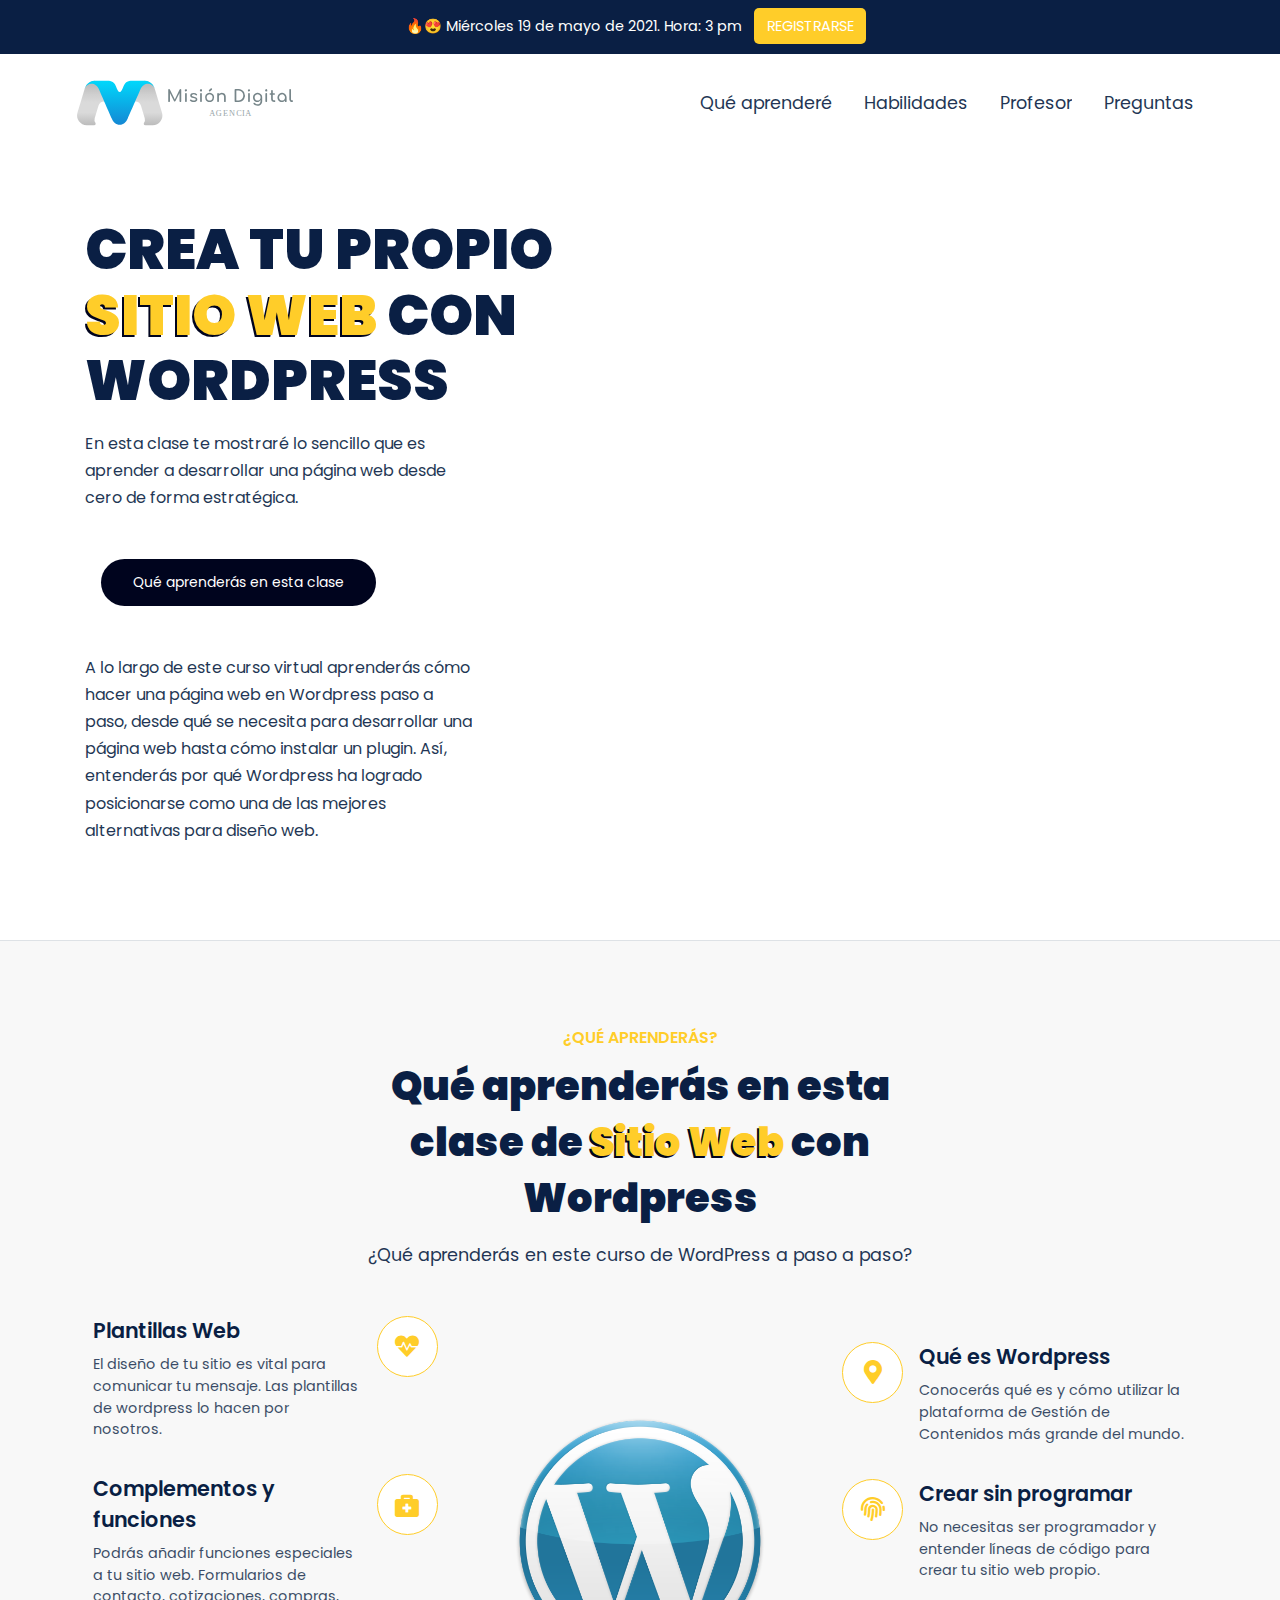
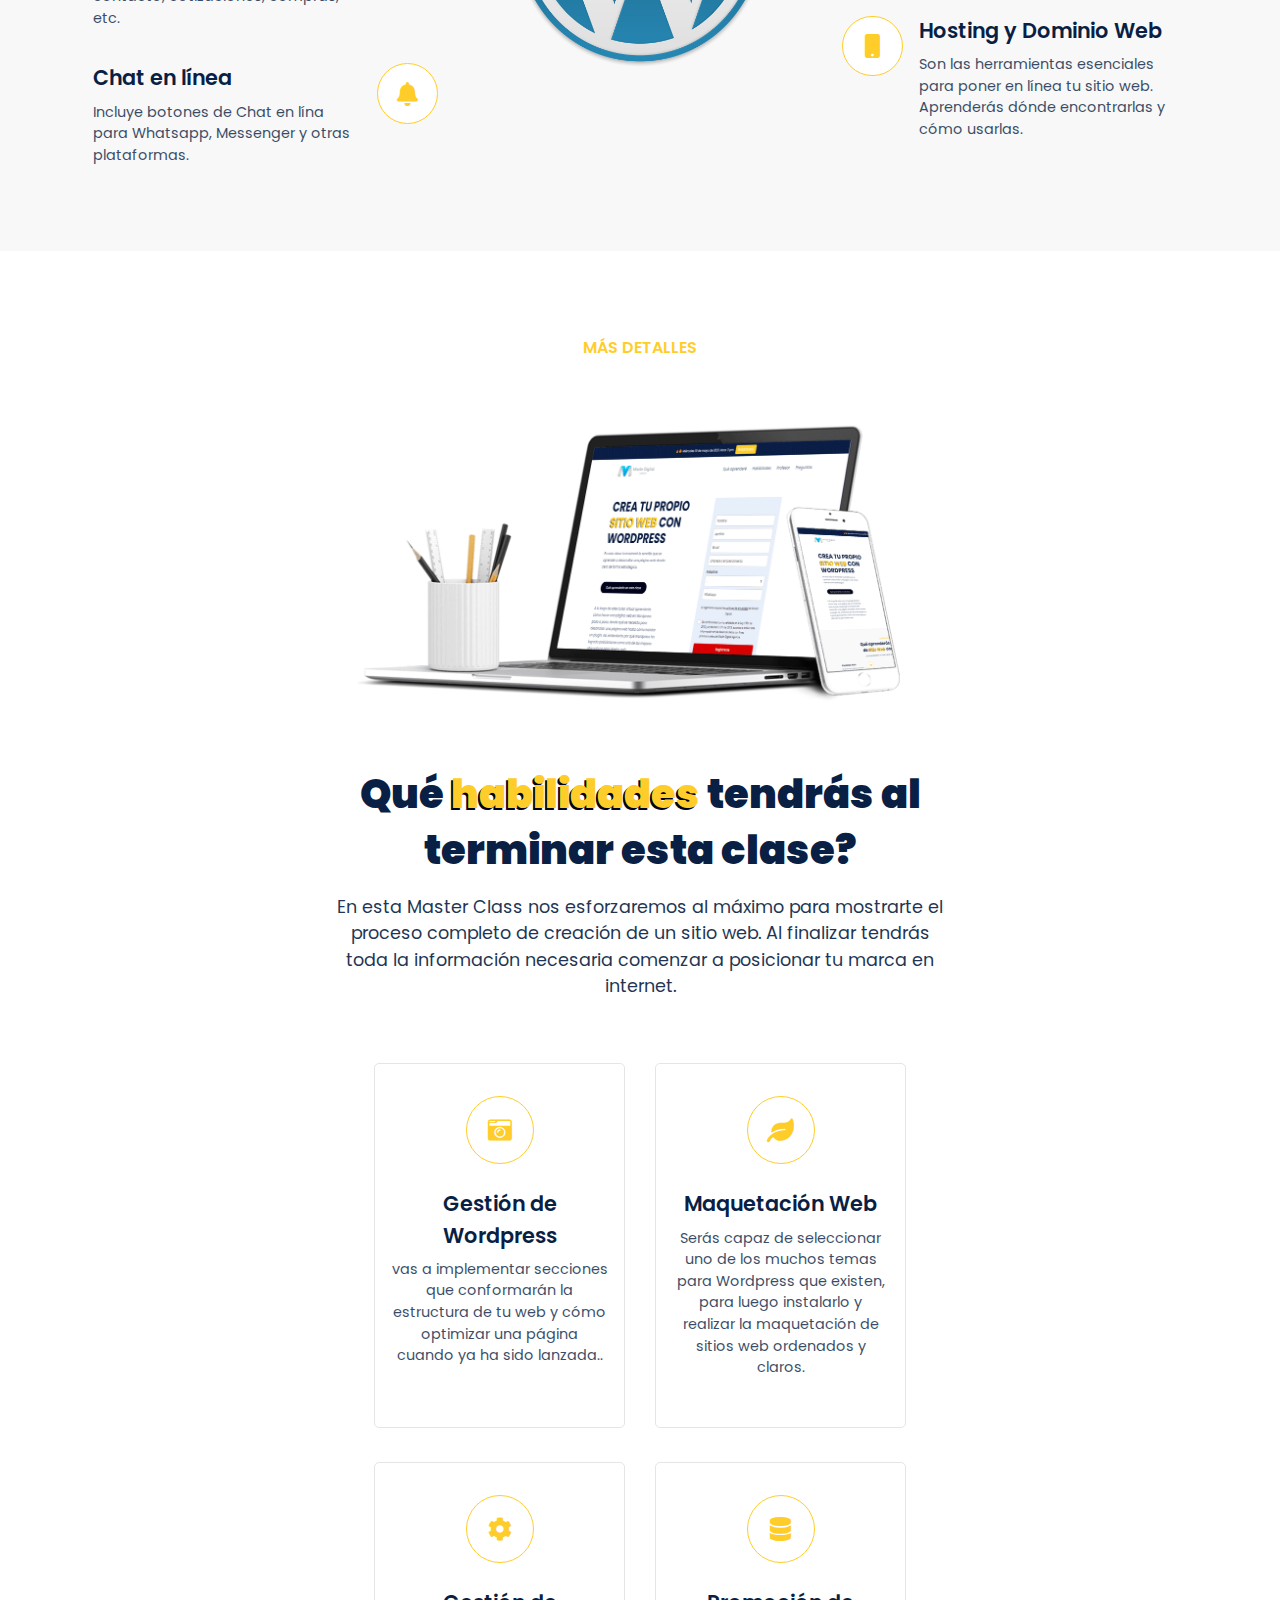
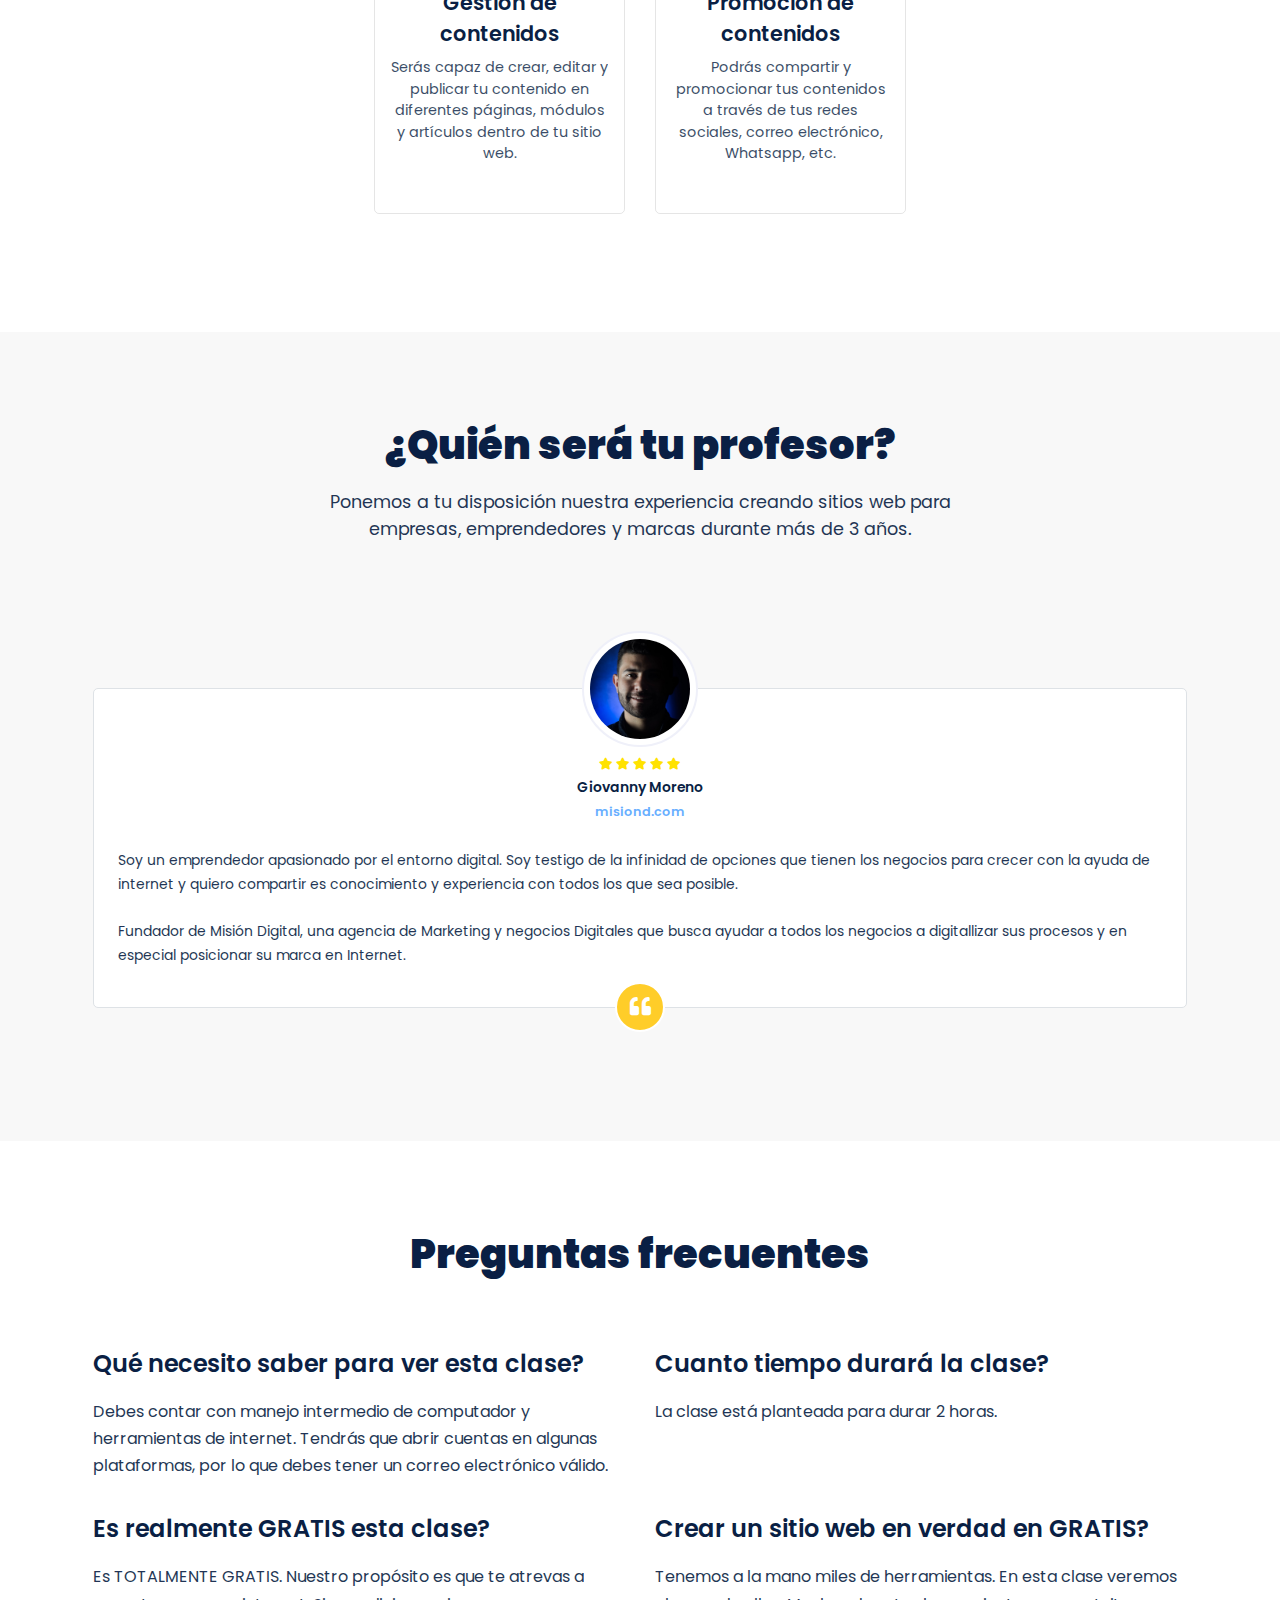
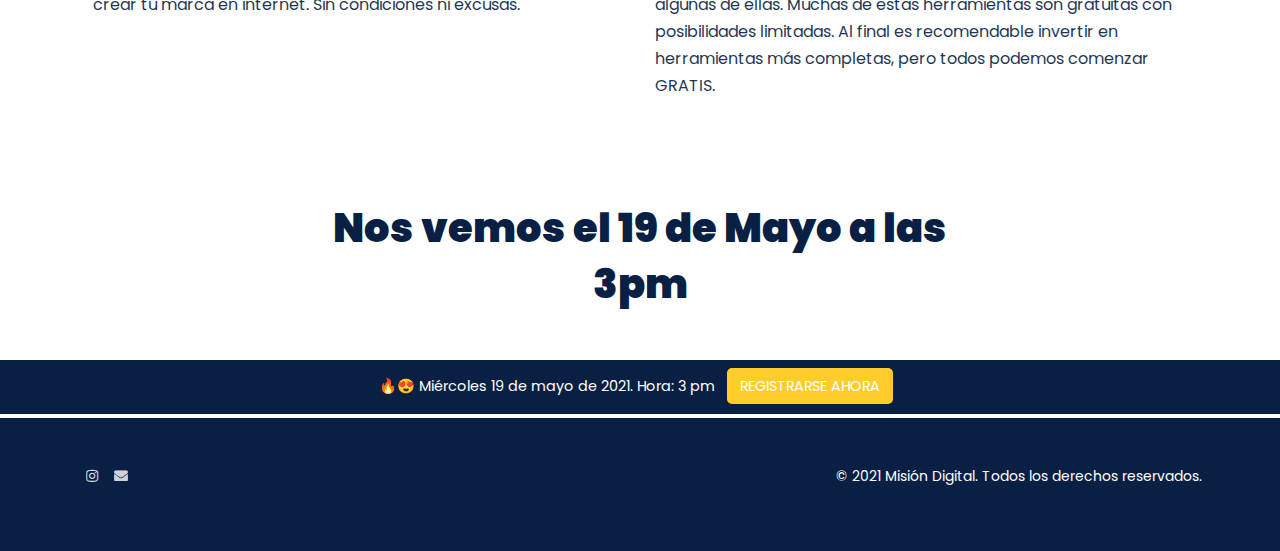
==== index.html @ 6fff0ace "Update index.html" ====
<!doctype html>
<html lang="en">

<head>
  <!-- Required meta tags -->
  <meta charset="utf-8">
  <meta name="viewport" content="width=device-width, initial-scale=1, shrink-to-fit=no">
  <meta http-equiv="X-UA-Compatible" content="IE=edge">  
    <title>Master Class Creación de sitio web con Wordpress</title>
    <meta name="description" content="Clase gratis para crear un sitio web profesional con wordpress. El sistema de gestión de contenidos más grande del mundo.">
    <meta name="keywords" content="sitio web, wordpress, gratis, marketing digital, microempresa, crear empresa, personal training, apoyo empresarial, registro, comercio en línea, redes sociales, instagram, facebook, youtube, tik tok, taller de marketing digital, taller gratis">
    <meta name="author" content="Misión Digital Agencia de Marketing y Negocios Digitales - Giovanny Moreno" />
    <meta name="dcterms.rightsHolder" content="Giovanny Moreno Marketing Digital" />
    <meta property="og:title" content="Master Class Sitio Web con Wordpress" />
    <meta property="og:type" content="website" />
    <meta property="og:url" content="" />
    <meta property="og:image" content="https://github.com/Gio-Moreno/masterclass-sitio-web/blob/main/assets/imgs/laptop.png?raw=true" />
    
    <link rel="icon" href="./assets/imgs/laptop.png" type="image/png" />

  <link rel="stylesheet" href="https://cdnjs.cloudflare.com/ajax/libs/animate.css/3.7.2/animate.min.css">
  <!-- font awesome 5 free -->
  <link rel="stylesheet" href="https://cdnjs.cloudflare.com/ajax/libs/font-awesome/5.13.0/css/all.min.css">
  <!-- Bootstrap CSS -->
  <link rel="stylesheet" href="https://stackpath.bootstrapcdn.com/bootstrap/4.4.1/css/bootstrap.min.css">

  <!-- Poppins font from Google -->
  <link href="https://fonts.googleapis.com/css2?family=Poppins:wght@300;400;600;700&display=swap" rel="stylesheet">

  <link rel="stylesheet" href="assets/app.css">

    
    
    <!-- MailerLite Universal -->
    <script>
        (function(m, a, i, l, e, r) {
            m['MailerLiteObject'] = e;

            function f() {
                var c = {
                    a: arguments,
                    q: []
                };
                var r = this.push(c);
                return "number" != typeof r ? r : f.bind(c.q);
            }
            f.q = f.q || [];
            m[e] = m[e] || f.bind(f.q);
            m[e].q = m[e].q || f.q;
            r = a.createElement(i);
            var _ = a.getElementsByTagName(i)[0];
            r.async = 1;
            r.src = l + '?v' + (~~(new Date().getTime() / 1000000));
            _.parentNode.insertBefore(r, _);
        })(window, document, 'script', 'https://static.mailerlite.com/js/universal.js', 'ml');

        var ml_account = ml('accounts', '2270023', 'n9p2z0h9s6', 'load');
    </script>
    <!-- End MailerLite Universal -->

</head>

<body>

    <!--Offer Alert ================================ -->
     <div class="offer-alert">
       <div class="offer-alert__container container">
         <span>🔥😍 Miércoles 19 de mayo de 2021. Hora: 3 pm</span> <a href="#mailer-form" class="offer-alert__btn animated">REGISTRARSE</a>
       </div>
     </div>
    
  <!--Hero ====================================== -->
  <header class="hero container-fluid border-bottom">
    <nav class="hero-nav container px-4 px-lg-0 mx-auto">
      <ul class="nav w-100 list-unstyled align-items-center p-0">
        <li class="hero-nav__item">
          <img class="hero-nav__logo" src="assets/imgs/logo-misiond.svg">
        </li>
        <li id="hero-menu" class="flex-grow-1 hero__nav-list hero__nav-list--mobile-menu ft-menu">
          <ul class="hero__menu-content nav flex-column flex-lg-row ft-menu__slider animated list-unstyled p-2 p-lg-0">
            <li class="flex-grow-1">
              <ul class="nav nav--lg-side list-unstyled align-items-center p-0">
                
                <li class="hero-nav__item">
                  <a href="#faq" class="hero-nav__link">Preguntas</a>
                </li>
                
                <li class="hero-nav__item">
                  <a href="#testimonials" class="hero-nav__link">Profesor</a>
                </li>
                <li class="hero-nav__item">
                  <a href="#features" class="hero-nav__link">Habilidades</a>
                </li>
                <li class="hero-nav__item">
                  <a href="#product" class="hero-nav__link">Qué aprenderé</a>
                </li>
              </ul>
            </li>
          </ul>
          <button onclick="document.querySelector('#hero-menu').classList.toggle('ft-menu--js-show')"
            class="ft-menu__close-btn animated">
            <svg class="bi bi-x" width="1em" height="1em" viewBox="0 0 16 16" fill="currentColor"
              xmlns="http://www.w3.org/2000/svg">
              <path fill-rule="evenodd" d="M11.854 4.146a.5.5 0 010 .708l-7 7a.5.5 0 01-.708-.708l7-7a.5.5 0 01.708 0z"
                clip-rule="evenodd" />
              <path fill-rule="evenodd" d="M4.146 4.146a.5.5 0 000 .708l7 7a.5.5 0 00.708-.708l-7-7a.5.5 0 00-.708 0z"
                clip-rule="evenodd" />
            </svg>
          </button>
        </li>
        <li class="d-lg-none flex-grow-1 d-flex flex-row-reverse hero-nav__item">
          <button onclick="document.querySelector('#hero-menu').classList.toggle('ft-menu--js-show')"
            class="text-center px-2">
            <i class="fas fa-bars"></i>
          </button>
        </li>
      </ul>
    </nav>
    <div class="hero__content container mx-auto">
      <div class="row px-0 mx-0 align-items-center">
        <div class="col-lg-6 px-0">
          <h1 class="hero__title mb-3">
            CREA TU PROPIO <span class="highlight">SITIO WEB</span> CON WORDPRESS
          </h1>
          <p class="hero__paragraph mb-5">
            En esta clase te mostraré lo sencillo que es aprender a desarrollar una página web desde cero de forma estratégica. 
          </p>
          <div class="hero__btns-container">          
            
              <a class="hero__btn btn btn-secondary animated mx-lg-3" href="#product">
                Qué aprenderás en esta clase
              </a>
            
          </div>
          <p class="hero__paragraph mt-5">
            A lo largo de este curso virtual aprenderás cómo hacer una página web en Wordpress paso a paso, desde qué se necesita para desarrollar una página web hasta cómo instalar un plugin. Así, entenderás por qué Wordpress ha logrado posicionarse como una de las mejores alternativas para diseño web.
          </p>
        </div>
        <div  class="col-lg-5 mt-5 mt-lg-0 mx-0">
          <div id="mailer-form" class="hero__img-container hero__img w-100">
            <div class="ml-form-embed "
              data-account="2270023:n9p2z0h9s6"
              data-form="3062510:d7i1p6">
            </div>            
        </div>
      </div>
    </div>
  </header>

  <!-- ===================================== -->

  <div id="product" class="block-5 space-between-blocks">
    <div class="container">
      <!-- HEADER -->
      <div class="col-lg-8 col-xl-7 mx-auto text-center mb-5">
        <p class="block__pre-title mb-2">¿QUÉ APRENDERÁS?</p>
        <h1 class="block__title mb-3">Qué aprenderás en esta clase de <span class="highlight">Sitio Web</span> con Wordpress</h1>
        <p class="block__paragraph mb-0">
          ¿Qué aprenderás en este curso de WordPress a paso a paso?
        </p>
      </div>
      <div class="row align-items-center flex-column-reverse flex-lg-row px-2">
        <!-- LEFT CONTENT -->
        <div class="col-lg-4">
          <div class="card-2 d-flex flex-row flex-lg-row-reverse">
            <div>
              <span class="card-2__symbol mx-auto">
                <i class="fas fa-heartbeat"></i>
              </span>
            </div>
            <div class="px-2"></div>
            <div>
              <h3 class="card-2__title mb-2">Plantillas Web</h3>
              <p class="card-2__paragraph">
                El diseño de tu sitio es vital para comunicar tu mensaje.
                Las plantillas de wordpress lo hacen por nosotros.
              </p>
            </div>
          </div>
          <div class="card-2 d-flex flex-row flex-lg-row-reverse">
            <div>
              <span class="card-2__symbol mx-auto">
                <i class="fas fa-briefcase-medical"></i>
              </span>
            </div>
            <div class="px-2"></div>
            <div>
              <h3 class="card-2__title mb-2">Complementos y funciones</h3>
              <p class="card-2__paragraph">
                Podrás añadir funciones especiales a tu sitio web. 
                Formularios de contacto, cotizaciones, compras, etc.
              </p>
            </div>
          </div>
          <div class="card-2 d-flex flex-row flex-lg-row-reverse">
            <div>
              <span class="card-2__symbol mx-auto">
                <i class="fas fa-bell"></i>
              </span>
            </div>
            <div class="px-2"></div>
            <div>
              <h3 class="card-2__title mb-2">Chat en línea</h3>
              <p class="card-2__paragraph">
                Incluye botones de Chat en lína para Whatsapp, Messenger y
                otras plataformas.
              </p>
            </div>
          </div>

          
        </div>
        <!-- IMAGE -->
        <div class="col-lg-4 my-5 text-center">
          <img src="assets/imgs/wordpress.png" class="w-75">
        </div>
        <!-- RIGHT CONTENT -->
        <div class="col-lg-4">
          <div class="card-2 d-flex">
            <div>
              <span class="card-2__symbol mx-auto">
                <i class="fas fa-map-marker-alt"></i>
              </span>
            </div>
            <div class="px-2"></div>
            <div>
              <h3 class="card-2__title mb-2">Qué es Wordpress</h3>
              <p class="card-2__paragraph">
                Conocerás qué es y cómo utilizar la plataforma de Gestión
                de Contenidos más grande del mundo. 
              </p>
            </div>
          </div>
          <div class="card-2 d-flex">
            <div>
              <span class="card-2__symbol mx-auto">
                <i class="fas fa-fingerprint"></i>
              </span>
            </div>
            <div class="px-2"></div>
            <div>
              <h3 class="card-2__title mb-2">Crear sin programar</h3>
              <p class="card-2__paragraph">
                No necesitas ser programador y entender líneas de código
                para crear tu sitio web propio.
              </p>
            </div>
          </div>
          <div class="card-2 d-flex">
            <div>
              <span class="card-2__symbol mx-auto">
                <i class="fas fa-mobile"></i>
              </span>
            </div>
            <div class="px-2"></div>
            <div>
              <h3 class="card-2__title mb-2">Hosting y Dominio Web</h3>
              <p class="card-2__paragraph">
                Son las herramientas esenciales para poner en línea tu sitio web.
                Aprenderás dónde encontrarlas y cómo usarlas.
              </p>
            </div>
          </div>
        </div>
      </div>
    </div>
  </div>

  <!-- ===================================== -->

  <div id="features" class="block-11 space-between-blocks">
    <div class="container">

      <!-- IMAGE -->
      
      <!-- HEADER -->
      <div class="block__header col-lg-8 col-xl-7 mx-auto text-center">
        <p class="block__pre-title mb-2">MÁS DETALLES</p>
        <div class="col-lg-12 my-5 text-center">
          <img src="assets/imgs/laptop.png" class="w-100">
        </div>
        
        <h1 class="block__title mb-3">Qué <span class="highlight">habilidades</span> tendrás al terminar esta clase?</h1>
        <p class="block__paragraph mb-0">
          En esta Master Class nos esforzaremos al máximo para mostrarte el proceso completo de creación de un sitio web.
          Al finalizar tendrás toda la información necesaria comenzar a posicionar tu marca en internet.
        </p>
      </div>
      <div class="row align-items-center justify-content-center flex-column-reverse flex-lg-row px-2">
        
        <div class="col-lg-8 col-xl-6">
          <div class="row">
            <div class="col-md-6 mb-2-1rem">
              <div class="card-1 card-1--selected text-center">
                <span class="card-1__symbol mx-auto mb-4">
                  <i class="fas fa-camera-retro"></i>
                </span>
                <h3 class="card-1__title mb-2">Gestión de Wordpress</h3>
                <p class="card-1__paragraph">
                  vas a implementar secciones que conformarán la
                  estructura de tu web y cómo optimizar una
                  página cuando ya ha sido lanzada..
                </p>
              </div>
            </div>
            <div class="col-md-6 mb-2-1rem">
              <div class="card-1 text-center">
                <span class="card-1__symbol mx-auto mb-4">
                  <i class="fas fa-leaf"></i>
                </span>
                <h3 class="card-1__title mb-2">Maquetación Web</h3>
                <p class="card-1__paragraph">
                  Serás capaz de seleccionar uno de los muchos
                  temas para Wordpress que existen, para luego
                  instalarlo y realizar la maquetación de
                  sitios web ordenados y claros.
                </p>
              </div>
            </div>
            <div class="col-md-6 mb-2-1rem">
              <div class="card-1 text-center">
                <span class="card-1__symbol mx-auto mb-4">
                  <i class="fas fa-cog"></i>
                </span>
                <h3 class="card-1__title mb-2">Gestión de contenidos</h3>
                <p class="card-1__paragraph">
                  Serás capaz de crear, editar y publicar tu contenido
                  en diferentes páginas, módulos y artículos dentro
                  de tu sitio web.
                </p>
              </div>
            </div>
            <div class="col-md-6 mb-2-1rem">
              <div class="card-1 text-center">
                <span class="card-1__symbol mx-auto mb-4">
                  <i class="fas fa-database"></i>
                </span>
                <h3 class="card-1__title mb-2">Promoción de contenidos</h3>
                <p class="card-1__paragraph">
                  Podrás compartir y promocionar tus
                  contenidos a través de tus redes sociales,
                  correo electrónico, Whatsapp, etc.
                </p>
              </div>
            </div>
          </div>
        </div>
      </div>
    </div>
  </div>

  <!-- ======================================== -->

  <div id="testimonials" class="block-20 space-between-blocks">
    <div class="container">
      <div class="block__header col-lg-8 col-xl-7 mx-auto text-center px-0">
        <h1 class="block__title mb-3">¿Quién será tu profesor?</h1>
        <p class="block__paragraph">
          Ponemos a tu disposición nuestra experiencia creando sitios web para empresas, emprendedores y marcas
          durante más de 3 años.
        </p>
      </div>
      <div class="row px-2 pt-4">
        <div class="col-lg-12">
          <div class="testimonial-card-1 mb-5">
            <p class="testimonial-card-1__paragraph mb-3">
              Soy un emprendedor apasionado por el entorno digital. Soy testigo de la infinidad de opciones que tienen
              los negocios para crecer con la ayuda de internet y quiero compartir es conocimiento y experiencia con todos los que sea posible.<br><br>

              Fundador de Misión Digital, una agencia de Marketing y negocios Digitales que busca ayudar a todos los negocios a
              digitallizar sus procesos y en especial posicionar su marca en Internet.
            </p>
            <div class="block-20__person">
              <div class="mb-2">
                <img class="block-20__person-avatar" src="assets/imgs/fgiovannymoreno.jpg">
              </div>
              <div class="flex-grow-1 d-flex flex-column">
                <span class="block-20__person-rating">
                  <i class="fas fa-star"></i>
                  <i class="fas fa-star"></i>
                  <i class="fas fa-star"></i>
                  <i class="fas fa-star"></i>
                  <i class="fas fa-star"></i>
                </span>
                <span class="block-20__person-name my-1">Giovanny Moreno</span>
                <span class="block-20__person-info"><a href="https://misiond.com">misiond.com</a></span>
              </div>
            </div>
            <span class="testimonial-card-1__quote-symbol">
              <i class="fas fa-quote-left"></i>
            </span>
          </div>
        </div>
        
      </div>
    </div>
  </div>

 

  <!-- =================================== -->

  <div id="faq" class="block-39 space-between-blocks">
    <div class="container">
      <!-- HEADER -->
      <div class="col-lg-8 col-xl-7 mx-auto text-center mb-5">
        <h1 class="block__title">Preguntas frecuentes</h1>
      </div>
      <div class="row px-2">
        <div class="col-lg-6">
          <div class="content-block">
            <h4 class="content-block__title">
              Qué necesito saber para ver esta clase?
            </h4>
            <p class="content-block__paragraph">
              Debes contar con manejo intermedio de computador y herramientas de internet.
              Tendrás que abrir cuentas en algunas plataformas, por lo que debes tener un
              correo electrónico válido.
            </p>
          </div>
        </div>
        <div class="col-lg-6">
          <div class="content-block">
            <h4 class="content-block__title">
              Cuanto tiempo durará la clase?
            </h4>
            <p class="content-block__paragraph">
              La clase está planteada para durar 2 horas.
            </p>
          </div>
        </div>
        <div class="col-lg-6">
          <div class="content-block">
            <h4 class="content-block__title">
              Es realmente GRATIS esta clase?
            </h4>
            <p class="content-block__paragraph">
              Es TOTALMENTE GRATIS. Nuestro propósito es que te atrevas a crear tu marca en internet.
              Sin condiciones ni excusas.
            </p>
          </div>
        </div>
        <div class="col-lg-6">
          <div class="content-block">
            <h4 class="content-block__title">
              Crear un sitio web en verdad en GRATIS?
            </h4>
            <p class="content-block__paragraph">
              Tenemos a la mano miles de herramientas. En esta clase veremos algunas de ellas. Muchas
              de estas herramientas son gratuitas con posibilidades limitadas. Al final es recomendable invertir
              en herramientas más completas, pero todos podemos comenzar GRATIS.
            
            </p>
          </div>
        </div>
      </div>
    </div>
  </div>

    <!-- =================================== -->

    <div class="block-32 ">
      <div class="container">
        <!-- HEADER -->
        <div class="col-lg-8 col-xl-7 mx-auto text-center mb-5">
          <h1 class="block__title mb-3">Nos vemos el 19 de Mayo a las 3pm</h1>        
      </div>
    </div>

  <!-- =================================== -->

  <div id="contact-us" class=" mb-1">
    <div class="offer-alert2">
      <div class="offer-alert__container container">
        <span style="color: #ffffff;">🔥😍 Miércoles 19 de mayo de 2021. Hora: 3 pm</span> <a class="offer-alert__btn" href="javascript:;" onclick="ml_account('webforms', '3062510', 'd7i1p6', 'show')">
          REGISTRARSE AHORA
        </a>
      </div>
    </div>
  </div>



  <!-- =================================== -->

  <div class="block-44 py-5">
    
    
    <div class="container">
      <div class="row flex-column flex-md-row px-2 justify-content-center">
        <div class="flex-grow-1">
          <ul class="block-44__extra-links d-flex list-unstyled p-0">
            
            <li class="mx-2">
              <a href="https://www.instagram.com/fgiomoreno/" target="_blank" class="block-44__link m-0">
                <i class="fab fa-instagram"></i>
              </a>
            </li>
            <li class="mx-2">
              <a href="https://www.facebook.com/agenciamisiondigital" target="_blank" class="block-44__link m-0">
                <i class="fas fa-envelope"></i>
              </a>
            </li>
          </ul>
        </div>
        <p class="block-41__copyrights">&copy; 2021 Misión Digital. Todos los derechos reservados.</p>
      </div>
    </div>
  </div>

  <!-- =================================== -->

  <script src="assets/app.js"></script>

  <!-- jQuery first, then Popper.js, then Bootstrap JS -->
  <script src="https://code.jquery.com/jquery-3.4.1.slim.min.js"
    integrity="sha384-J6qa4849blE2+poT4WnyKhv5vZF5SrPo0iEjwBvKU7imGFAV0wwj1yYfoRSJoZ+n"
    crossorigin="anonymous"></script>
  <script src="https://cdn.jsdelivr.net/npm/popper.js@1.16.0/dist/umd/popper.min.js"
    integrity="sha384-Q6E9RHvbIyZFJoft+2mJbHaEWldlvI9IOYy5n3zV9zzTtmI3UksdQRVvoxMfooAo"
    crossorigin="anonymous"></script>
  <script src="https://stackpath.bootstrapcdn.com/bootstrap/4.4.1/js/bootstrap.min.js"
    integrity="sha384-wfSDF2E50Y2D1uUdj0O3uMBJnjuUD4Ih7YwaYd1iqfktj0Uod8GCExl3Og8ifwB6"
    crossorigin="anonymous"></script>
    <script src="//code.tidio.co/46aoebdii5nmxzwz2shruameupqepiqj.js" async></script>

</body>

</html>
---- assets/app.css ----
:root {
  --primary: #FFCD29;
  --secondary: #00041E;
  --primary-invert: #fff;
  --secondary-invert: #fff;

   /* DEFAULT COLOR OF ALERT TEXT */
   --alert-text-primary: #fff;
   
  /* DEFAULT COLOR OF TEXTS */
  --text-primary: #0a1f44;
  
  /* FOR BUTTONS & INPUTS */
  --elements-roundness: 10rem;

  --space-between-blocks: 5.3rem;
  /* for mobiles */
  --space-between-blocks-small-screens: 3rem;
}

body {
  font-family: 'Poppins', sans-serif;
  color: var(--alert-text-primary);
}

.space-between-blocks {
  padding-top: var(--space-between-blocks-small-screens);
  padding-bottom: var(--space-between-blocks-small-screens);
}

@media(min-width: 992px) {
  .space-between-blocks {
    padding-top: var(--space-between-blocks);
    padding-bottom: var(--space-between-blocks);
  }
}

/* ----------------- BUTTONS ------------------- */

button {
  color: inherit;
  padding: 0;
  background: none;
  border: none;
}

button:focus {
  outline: none;
  box-shadow: none;
}

.btn {
  font-size: .87rem;
  padding: .8rem 1.6rem;
  border-radius: var(--elements-roundness);
  transition: .2s all;
}

@media(min-width: 992px) {
  .btn {
    padding: .8rem 2rem;
  }
}

.btn,
.btn:hover,
.btn:focus {
  border: none;
  box-shadow: none;
  outline: none;
}

.btn:hover,
.btn:focus {
  transform: scale(1.05);
}

.btn-primary,
.btn-primary:hover,
.btn-primary:focus {
  background: var(--primary);
  color: var(--primary-invert);
}

.btn-secondary,
.btn-secondary:hover,
.btn-secondary:focus {
  background: var(--secondary);
  color: var(--secondary-invert);
  
}


.btn-sm {
  padding: .8rem;
}

/* ============================================== */

.offer-alert {
  position: fixed;
  top: 0;
  left: 0;
  right: 0;
  width: 100%;
  text-align: center;
  padding: 1rem 0;
  background-color: #0a1f44;
  font-size: .9rem;
  cursor: pointer;
  z-index: 1;
}

.offer-alert2 {

  top: 0;
  left: 0;
  right: 0;
  width: 100%;
  text-align: center;
  padding: 1rem 0;
  background-color: #0a1f44;
  font-size: .9rem;
  cursor: pointer;
  z-index: 1;
}

.offer-alert__container {
  display: flex;
  flex-direction: column;
  align-items: center;
  justify-content: center;
}

@media(min-width: 992px) {
  .offer-alert__container {
    display: block;
  }
}

.offer-alert__btn {
  color: var(--primary-invert);
  background-color: var(--primary);
  padding: .5rem .8rem;
  margin-top: .5rem;
  border-radius: 5px;
  transition: .2s all;
  
}

@media(min-width: 922px) {
  .offer-alert__btn {
    margin: 0 .5rem;
  }
}

.offer-alert__btn:hover,
.offer-alert__btn:focus {
  background-color: var(--primary);
  color: var(--primary-invert);
  text-decoration: none;
  transform: scale(1.1);
}

/* ============================================== */

.hero {
  --hero-nav-height: 100px;
  --block-background: white;
  --block-text-color: var(--text-primary);
  background: var(--block-background);
  color: var(--block-text-color);
  position: relative;
  display: flex;
  flex-direction: column;
  margin-top: 98px;
  
  
  
}

@media(min-width: 992px) {
  .hero {
    margin-top: 53px;
  }
}

.hero-nav {
  margin: 0 -1rem;
  width: 100%;
  height: var(--hero-nav-height);
  display: flex;
  align-items: center;
}

.hero-nav__item {
  text-align: center;
  font-size: 1.1rem;
}

@media(min-width: 992px) {
  .hero-nav__item {
    margin: 0 1rem;
  }
}

@media(min-width: 992px) {
  .nav--lg-side {
    flex-direction: row-reverse;
  }
}

.hero-nav__logo {
  height: 100px;
  margin-left: -30px;
}

.hero-nav__link {
  color: inherit;
  opacity: .9;
}

.hero-nav__link:hover,
.hero-nav__link:focus {
  color: var(--primary);
  text-decoration: none;
  opacity: 1;
}

.hero__row {
  height: 100%;
}

.hero_empty-column {
  height: 100%;
}

.hero__image-column {
  height: 100%;
  background-position: center;
  background-size: cover;
}

.hero__content {
  text-align: initial;
  padding-top: 2rem;
  padding-bottom: 3rem;
}

@media(min-width:992px) {
  .hero__content {
    padding-top: 4rem;
    padding-bottom: 5rem;
  }
}

.hero__title {
  font-size: 1.8rem;
  font-weight: 900;
}

.hero__paragraph {
  font-size: .9rem;
  font-weight: 400;
  line-height: 1.7;
  opacity: .9;
}

@media (min-width: 576px) {
  .hero__title {
    font-size: 2.5rem;
    line-height: 1.17;
  }
  
  .hero__paragraph {
    width: 80%;
  }
}

@media (min-width: 768px) {
  .hero__title {
    font-size: 3rem;
  }
}

@media(min-width: 992px) {
  .hero__title {
    width: 95%;
    font-size: 3rem;
    line-height: 1.17;
  }

  .hero__paragraph {
    font-size: 1rem;
    width: 70%;
  }
}

@media(min-width: 1200px) {
  .hero__title {
    font-size: 3.5rem;
    line-height: 1.17;
  }
}

.cta-p {
  text-align: center;
  font-size: .75rem;
  opacity: .9;
}

@media(min-width: 992px) {
  .cta-p {
    text-align: initial;
  }
}

.hero__btns-container {
  display: inline-flex;
  flex-direction: column;
  align-items: center;
  width: auto;
  margin: auto;
}

.hero__btn {
  display: inline-block;
  width: 100%;
}

@media(min-width: 992px) {
  .hero__btns-container {
    width: auto;
    flex-direction: row;
   
  }

  .hero__btn {
    width: auto;
  }
}

.highlight {
  color: var(--primary);
  text-shadow: -2PX 2PX 0 #00041E;}

/* ----------------------------- */

.ft-menu {
  position: fixed;
  left: 0;
  right: 0;
  top: 0;
  bottom: 0;
  z-index: 2000;
  -webkit-animation-name: fadeOut;
  animation-name: fadeOut;
  -webkit-animation-duration: .5s;
  animation-duration: .5s;
  -webkit-animation-fill-mode: both;
  animation-fill-mode: both;
}

@media (print),
(prefers-reduced-motion: reduce) {
  .ft-menu {
    -webkit-animation-duration: 1ms !important;
    animation-duration: 1ms !important;
    -webkit-transition-duration: 1ms !important;
    transition-duration: 1ms !important;
    -webkit-animation-iteration-count: 1 !important;
    animation-iteration-count: 1 !important;
  }
}

.ft-menu .hero-nav__item {
  width: 100%;
  margin-top: .75rem;
  margin-bottom: .75rem;
}

@media(min-width: 992px) {
  .ft-menu .hero-nav__item {
    width: auto;
    margin-top: 0;
    margin-bottom: 0;
  }
}

.ft-menu--js-show {
  -webkit-animation-name: fadeIn;
  animation-name: fadeIn;
  -webkit-animation-duration: .5s;
  animation-duration: .5s;
}

.ft-menu::before {
  content: '';
  display: block;
  position: absolute;
  left: 0;
  right: 0;
  bottom: 0;
  top: 0;
  background: var(--primary);
  opacity: .9;
  z-index: -1;
}

@media(min-width: 992px) {
  .ft-menu {
    -webkit-animation-name: none;
    animation-name: none;
    position: static;
    z-index: auto;
  }

  .ft-menu::before {
    content: none;
  }
}

.ft-menu__slider {
  width: 80%;
  height: 100%;
  background: var(--block-background);
  overflow: hidden;
  transform: translateX(-100%);
  transition: .5s transform;
}

@media(min-width: 992px) {
  .ft-menu__slider {
    width: auto;
    height: auto;
    background: none;
    transform: none;
    display: flex;
    align-items: center;
  }
}

.ft-menu--js-show .ft-menu__slider {
  transform: translateX(0%);
}

.ft-menu__close-btn {
  color: var(--primary-invert);
  position: absolute;
  right: 0;
  top: 0;
  font-size: 2rem;
  margin: 1rem;
  transform: translateX(100%);
  transition: .5s transform;
}

@media(min-width: 992px) {
  .ft-menu__close-btn {
    display: none;
  }
}

.ft-menu--js-show .ft-menu__close-btn {
  transform: translateX(0%);
}

.ft-menu__close-btn:hover,
.ft-menu__close-btn:focus {
  color: var(--primary-invert);
}

.pattern {
  position: absolute;
  height: 47%;
  width: 17%;
  opacity: .5;
}

.pattern--primary {
  color: var(--primary);
}

.pattern--left-bottom {
  bottom: 0;
  left: 0;
}

.pattern--right {
  top: 0;
  right: 0;
  bottom: 0;
  margin: auto;
}

/* ------------------------------- */

/* Fade in */

@-webkit-keyframes fadeIn {
  from {
    visibility: hidden;
    opacity: 0;
  }

  to {
    visibility: visible;
    opacity: 1;
  }
}

@keyframes fadeIn {
  from {
    visibility: hidden;
    opacity: 0;
  }

  to {
    visibility: visible;
    opacity: 1;
  }
}

/* Fade out */

@-webkit-keyframes fadeOut {
  from {
    visibility: visible;
    opacity: 1;
  }

  to {
    visibility: hidden;
    opacity: 0;
  }
}

@keyframes fadeOut {
  from {
    visibility: visible;
    opacity: 1;
  }

  to {
    visibility: hidden;
    opacity: 0;
  }
}

.hero__img-container {
  border-radius: .5rem;
  overflow: hidden;
  padding: 0 30px;
  
}

#mailer-form{
  transition: 0.2s all;
}

/* ===================================== */

.block-5 {
  --block-background: #f8f8f8;
  --block-text-color: var(--text-primary);
  background: var(--block-background);
  color: var(--block-text-color);
}

.block__header {
  margin-bottom: 4rem;
}

.block__pre-title {
  color: var(--primary);
  font-size: 1rem;
  font-weight: 600;
}

.block__title {
  font-size: 2rem;
  font-weight: 900;
  line-height: 1.4;
}

@media(min-width: 992px) {
  .block__title {
    font-size: 2.5rem;
  }
}

.block__paragraph {
  font-size: 1.1rem;
  line-height: 1.5;
  opacity: .9;
}

.card-2 {
  margin-bottom: 2.1rem;
}

.card-2:last-child {
  margin-bottom: 0;
}

.card-2__symbol {
  display: flex;
  align-items: center;
  justify-content: center;
  font-size: 1.5rem;
  height: 3.25rem;
  width: 3.25rem;
  border: 1px solid var(--primary);
  border-radius: var(--elements-roundness);
  background: white;
  color: var(--primary);
}

@media(min-width: 992px) {
  .card-2__symbol {
    height: 3.8rem;
    width: 3.8rem;
  }
}

.card-2__title {
  font-size: 1.3rem;
  font-weight: 600;
  line-height: 1.46;
}

.card-2__paragraph {
  font-size: .9rem;
  line-height: 1.5;
  opacity: .8;
  margin: 0;
}

/* ========================================================= */

.block-11 {
  --block-background: white;
  --block-text-color: var(--text-primary);
  background: var(--block-background);
  color: var(--block-text-color);
}

.block__header {
  margin-bottom: 4rem;
}

.block__pre-title {
  color: var(--primary);
  font-size: 1rem;
  font-weight: 600;
}

.block__title {
  font-size: 2rem;
  font-weight: 900;
  line-height: 1.4;
}

@media(min-width: 992px) {
  .block__title {
    font-size: 2.5rem;
  }
}

.block__paragraph {
  font-size: 1.1rem;
  line-height: 1.5;
  opacity: .9;
}

.card-1 {
  height: 100%;
  padding: 2rem 1rem;
  border-radius: 5px;
  border: 1px solid rgba(0,0,0,0.1);
  transition: .1s all;
}

.card-1:hover,
.card-1:focus {
  color: white;
  background: var(--primary);
  border-color: var(--primary);
}

.card-1__symbol {
  display: flex;
  align-items: center;
  justify-content: center;
  font-size: 1.5rem;
  height: 3.25rem;
  width: 3.25rem;
  border: 1px solid var(--primary);
  border-radius: var(--elements-roundness);
  background: white;
  color: var(--primary);
}

@media(min-width: 992px) {
  .card-1__symbol {
    height: 4.25rem;
    width: 4.25rem;
  }
}

.card-1__title {
  font-size: 1.3rem;
  font-weight: 600;
  line-height: 1.5;
}

.card-1__paragraph {
  font-size: .9rem;
  line-height: 1.5;
  opacity: .8;
}

/* UTILITIES */
.mb-2-1rem {
  margin-bottom: 2.1rem;
}

/* ======================================= */

.block-20 {
  --block-background: #f8f8f8;
  --block-text-color: var(--text-primary);
  background: var(--block-background);
  color: var(--block-text-color);
}

.block__header {
  margin-bottom: 4rem;
}

.block__pre-title {
  color: var(--primary);
  font-size: 1rem;
  font-weight: 600;
}

.block__title {
  font-size: 2rem;
  font-weight: 900;
  line-height: 1.4;
}

@media(min-width: 992px) {
  .block__title {
    font-size: 2.5rem;
  }
}

.block__paragraph {
  font-size: 1.1rem;
  line-height: 1.5;
  opacity: .9;
}

.testimonial-card-1 {
  padding: 1.5rem;
  padding-top: 10rem;
  margin-top: 58px;
  margin-bottom: 25px;
  background: white;
  border: 1px solid #dee2e6;
  border-radius: 5px;
  position: relative;
  z-index: 0;
  
}

.testimonial-card-1__paragraph {
  font-size: .87rem;
  opacity: .9;
  line-height: 1.7;
}

.testimonial-card-1__quote-symbol {
  display: flex;
  align-items: center;
  justify-content: center;
  width: 50px;
  height: 50px;
  background: var(--primary);
  color: var(--primary-invert);
  font-size: 1.3rem;
  border: 2px solid white;
  border-radius: 10rem;
  position: absolute;
  bottom: -25px;
  left: 0;
  right: 0;
  margin: auto;
}

.block-20__person {
  text-align: center;
  position: absolute;
  top: -58px;
  left: 0;
  right: 0;
  margin: auto;
}

.block-20__person-avatar {
  padding: 6px;
  width: 116px;
  height: 116px;
  background: white;
  border-radius: 10rem;
  border: solid 2px #eff0f9;
}

.block-20__person-rating {
  font-size: .75rem;
  color: #ffe200;
}

.block-20__person-name {
  font-size: .87rem;
  font-weight: 600;
}

.block-20__person-info {
  font-size: .8rem;
  font-weight: 600;
  opacity: .6;
}

/* ========================================= */

.block-17 {
  --block-background: white;
  --block-text-color: var(--text-primary);
  background: var(--block-background);
  color: var(--block-text-color);
  padding-top: 5.8rem;
  padding-bottom: 5.8rem;
}

.block-17__header {
  padding-bottom: 3.6rem;
}

.block__title {
  font-size: 2rem;
  font-weight: 900;
  line-height: 1.4;
}

@media(min-width: 992px) {
  .block__title {
    font-size: 2.5rem;
  }
}

.block__paragraph {
  font-size: 1.1rem;
  line-height: 1.5;
  opacity: .9;
}

@media(min-width: 768px) {
  .block-17__paragraph {
    width: 80%;
  }
}

@media(min-width: 992px) {
  .block-17__paragraph {
    width: 50%;
  }
}

.plan-switch {
  font-size: 1.2rem;
  margin-top: 3.6rem;
}

.plan-switch__type {
  font-size: .87rem;
  font-weight: 600;
  opacity: .9;
}

.plan-switch__type--selected {
  color: var(--primary);
  opacity: 1;
}

.testimonial-card-3 {
  background: var(--primary);
  color: var(--primary-invert);
  padding: 3.1rem 2.1rem;
  position: relative;
  z-index: 1;
}

.testimonial-card-3__paragraph {
  font-size: .87rem;
  opacity: .9;
  line-height: 1.7;
}

.testimonial-card-3__quote-symbol {
  display: flex;
  align-items: center;
  justify-content: center;
  width: 50px;
  height: 50px;
  background: var(--primary);
  color: var(--primary-invert);
  font-size: 1.3rem;
  border: 2px solid white;
  border-radius: 10rem;
  position: absolute;
  bottom: -25px;
  left: 0;
  right: 0;
  margin: auto;
}

.person__avatar {
  padding: 3px;
  width: 68px;
  height: 68px;
  background: white;
  border-radius: 10rem;
}

.person__rating {
  font-size: .75rem;
  color: #ffe200;
}

.person__name {
  font-size: .87rem;
  font-weight: 600;
}

.person__info {
  font-size: .8rem;
  font-weight: 600;
  opacity: .8;
}

.plan-card {
  padding: 3.5rem 2rem;
  border: 2px solid var(--primary);
  background: white;
  display: flex;
  flex-direction: column;
  height: 100%;
}

.discount {
  transform: scale(1.2);
}

.discount__old-price {
  font-size: 1.9rem;
  text-decoration: line-through;
  opacity: .7;
}

.discount__percentage {
  font-size: .87rem;
  color: var(--primary-invert);
  background: var(--primary);
  padding: .3rem .9rem;
  border-radius: 10rem;
}

.plan-card--recommended {
  background: var(--primary);
  color: var(--primary-invert);
  padding-top: 5rem;
  position: relative;
  z-index: 1;
}

.plan-card--recommended .btn-primary {
  background: var(--primary-invert);
  color: var(--primary);
}

.plan-card--recommended .plan-features__icon {
  background-color: rgba(255, 255, 255, 0.3) !important;
  color:white !important;
}

@media(min-width: 992px) {
  .plan-card--recommended {
    height: calc(100% + 50px);
    width: calc(100% + 25px);
    margin-left: -12.5px;
    margin-top: -25px;
    padding-bottom: calc(3.5rem + 25px);
  }
}

.plan-card__tag {
  font-size: .75rem;
  padding: .6rem .8rem;
  border-bottom-left-radius: .8rem;
  border-bottom-right-radius: .8rem;
  position: absolute;
  top: -1px;
  left: 0;
  right: 0;
  width: 40%;
  margin: auto;
  background: var(--primary);
  color: var(--primary-invert);
}

.plan-card__name {
  font-size: 1.5rem;
  font-weight: 600;
}

.plan-card__price {
  font-size: 4.3rem;
  font-weight: 600;
}

.plan-card__duration {
  font-size: .87rem;
  font-weight: 600;
  text-transform: uppercase;
}

.plan-features {
  text-align: initial;
  margin: auto;
}

@media(min-width: 1200px) {
  .plan-features {
    width: 60%;
  }
}

.plan-features__li {
  font-size: 1rem;
  margin-bottom: 1.3rem;
  display: flex;
}

.plan-features__li-icon {
  color: #33c58d;
  transform: scale(1.5);
}

/* ********************************* */

.switch {
  font-size: 1em;
  position: relative;
  --switch-background--default: var(--primary);
  --switch-btn-background: white;
  --switch-background--checked: var(--primary);
  --switch-background--disabled: #ccc;
}
.switch input {
  position: absolute;
  height: 1px;
  width: 1px;
  background: none;
  border: 0;
  clip: rect(0 0 0 0);
  clip-path: inset(50%);
  overflow: hidden;
  padding: 0;
}
.switch input + label {
  position: relative;
  min-width: calc(calc(2.375em * .8) * 2);
  border-radius: calc(2.375em * .8);
  height: calc(2.375em * .8);
  line-height: calc(2.375em * .8);
  display: inline-block;
  cursor: pointer;
  outline: none;
  user-select: none;
  vertical-align: middle;
  text-indent: calc(calc(calc(2.375em * .8) * 2) + .5em);
}
.switch input + label::before,
.switch input + label::after {
  content: '';
  position: absolute;
  top: 0;
  left: 0;
  width: calc(calc(2.375em * .8) * 2);
  bottom: 0;
  display: block;
}
.switch input + label::before {
  right: 0;
  background-color: var(--switch-background--default);
  border-radius: calc(2.375em * .8);
  transition: 0.2s all;
}
.switch input + label::after {
  top: .25em;
  left: .25em;
  width: calc(calc(2.375em * .8) - calc(.25em * 2));
  height: calc(calc(2.375em * .8) - calc(.25em * 2));
  border-radius: 50%;
  background-color: var(--switch-btn-background);
  box-shadow: 0 3px 6px 0 rgba(0, 0, 0, 0.45);
  transition: 0.2s all;
}
.switch input:checked + label::before {
  background-color: var(--switch-background--checked);
}
.switch input:checked + label::after {
  margin-left: calc(2.375em * .8);
}
.switch input:focus + label::before {
  outline: none;
  box-shadow: 0 0 0 0.2em rgba(0,0,0,0.1);
}
.switch input:disabled + label {
  color: #868e96;
  cursor: not-allowed;
}
.switch input:disabled + label::before {
  background-color: var(--switch-background--disabled);
}
.switch + .switch {
  margin-left: 1em;
}

/* ======================================= */

.block-39 {
  --block-background: white;
  --block-text-color: var(--text-primary);
  background: var(--block-background);
  color: var(--block-text-color);
}

.block__header {
  margin-bottom: 4rem;
}

.block__title {
  font-size: 2rem;
  font-weight: 900;
  line-height: 1.4;
}

@media(min-width: 992px) {
  .block__title {
    font-size: 2.5rem;
  }
}

.content-block {
  text-align: initial;
  margin-top: 1rem;
  margin-bottom: 1rem;
}

.content-block__title {
  font-size: 1.2rem;
  font-weight: 600;
  margin-bottom: 1rem;
  line-height: 1.5;
}

@media(min-width: 992px) {
  .content-block__title {
    font-size: 1.5rem;
  }
}

.content-block__paragraph {
  font-size: 1rem;
  opacity: .9;
  line-height: 1.7;
}

/* ========================================= */

.block-28 {
  --block-background: white;
  --block-text-color: var(--text-primary);
  background-color: var(--block-background);
  color: var(--block-text-color);
  background-image: linear-gradient(to bottom, #f8f8f8 50%, transparent 0);
}

@media(min-width: 992px) {
  .block-28 {
    background-image: linear-gradient(to right, #f8f8f8 50%, transparent 0);
  }
}

.block-28__content-side,
.block-28__form-side {
  padding-top: 5rem;
  padding-bottom: 5rem;
}

.contact-info,
.contact-form {
  width: 90%;
  margin: auto;
}

.contact-info {
  font-size: .9rem;
}

.contact-form__title,
.contact-info__title {
  font-size: 2rem;
  font-weight: 600;
}

.contact-info__paragraph {
  line-height: 1.7;
  opacity: .9;
}

.contact-info__title-2 {
  font-weight: 600;
}

.contact-info__title-2
.contact-info__item {
  opacity: .9;
}

.contact-form__paragraph {
  font-size: 1rem;
  opacity: .9;
  line-height: 1.7;
  width: 90%;
}

.contact-form__input {
  color: var(--text-primary);
  font-size: .87rem;
  padding: .87rem 1.4rem;
  border-radius: 5px;
  border: 1px solid rgba(0,0,0,0.1);
  background: rgba(0,0,0,0.01);
  width: 100%;
  margin-bottom: .87rem;
}

textarea.contact-form__input {
  height: 130px;
  resize: none;
}

.contact-form__input:focus {
  border: 1px solid var(--primary);
  outline: none;
  box-shadow: none;
}

.btn--loading {
  opacity: 1;
  cursor: progress;
  position: relative;
  overflow: hidden;
  z-index: 1;
}

.btn--loading::before,
.btn--loading::after {
  content: '';
  position: absolute;
  left: 0;
  top: 0;
  right: 0;
  bottom: 0;
}

.btn--loading::before {
  background: var(--primary);
  width: 100%;
  height: 100%;
  z-index: 1;
}

/* Safari */
@-webkit-keyframes spin {
  0% { -webkit-transform: rotate(0deg); }
  100% { -webkit-transform: rotate(360deg); }
}

@keyframes spin {
  0% { transform: rotate(0deg); }
  100% { transform: rotate(360deg); }
}

.btn--loading::after {
  margin: auto;
  border: 2px solid transparent;
  border-radius: 50%;
  border-top: 2px solid var(--primary-invert);
  width: 1.5rem;
  height: 1.5rem;
  -webkit-animation: spin .5s linear infinite; /* Safari */
  animation: spin .5s linear infinite;
  z-index: 2;
}

/* UTILITY CLASSES */

.h-100 {
  height: 100% !important;
}

/* ============================================== */

.block-32 {
  --block-background: white;
  --block-text-color: var(--text-primary);
  background: var(--block-background);
  color: var(--block-text-color);
}

.block__header {
  margin-bottom: 4rem;
}

.block__pre-title {
  color: var(--primary);
  font-size: 1rem;
  font-weight: 600;
}

.block__title {
  font-size: 2rem;
  font-weight: 900;
  line-height: 1.4;
}

@media(min-width: 992px) {
  .block__title {
    font-size: 2.5rem;
  }
}

.block__paragraph {
  font-size: 1.1rem;
  line-height: 1.5;
  opacity: .9;
}

/* ====================================== */

.block-44 {
  --block-background: #0a1f44;
  --block-text-color: white;
  --text-primary: var(--block-text-color);
  background: var(--block-background);
  color: var(--block-text-color);
  font-size: .87rem;
  text-align: center;
}

@media(min-width: 992px) {
  .block-44 {
    text-align: initial;
  }
}

.block-44__logo-container {
  width: 100%;
  margin-bottom: 2.5rem;
}

@media(min-width: 992px) {
  .block-44__logo-container {
    width: auto;
    flex-grow: 1;
    margin-bottom: 0;
  }
}

.block-44__logo {
  height: 36px;
  filter: brightness(1000);
}

.block-44__list {
  display: flex;
  flex-wrap: wrap;
}

.block-44__li-1 {
  margin: 0 1.2rem;
  margin-bottom: .6rem;
}

@media(min-width: 992px) {
  .block-44__li-1 {
    margin: 0 1.8rem;
  }

  .block-44__li-1:last-child {
    margin: 0;
  }
}

.block-44__link {
  color: var(--text-primary);
  opacity: .8;
}

.block-44__link:hover,
.block-44__link:focus {
  color: var(--primary);
}

.block-44__divider {
  margin: 2.4rem 0;
  border-color: rgba(255, 255, 255, 0.1);
}

.block-44__extra-links {
  justify-content: center;
}

@media(min-width: 768px) {
  .block-44__extra-links {
    justify-content: flex-start;
  }
}

.block-44__copyrights {
  color: var(--text-primary);
  font-size: .87rem;
  line-height: 1.7;
  opacity: .8;
}
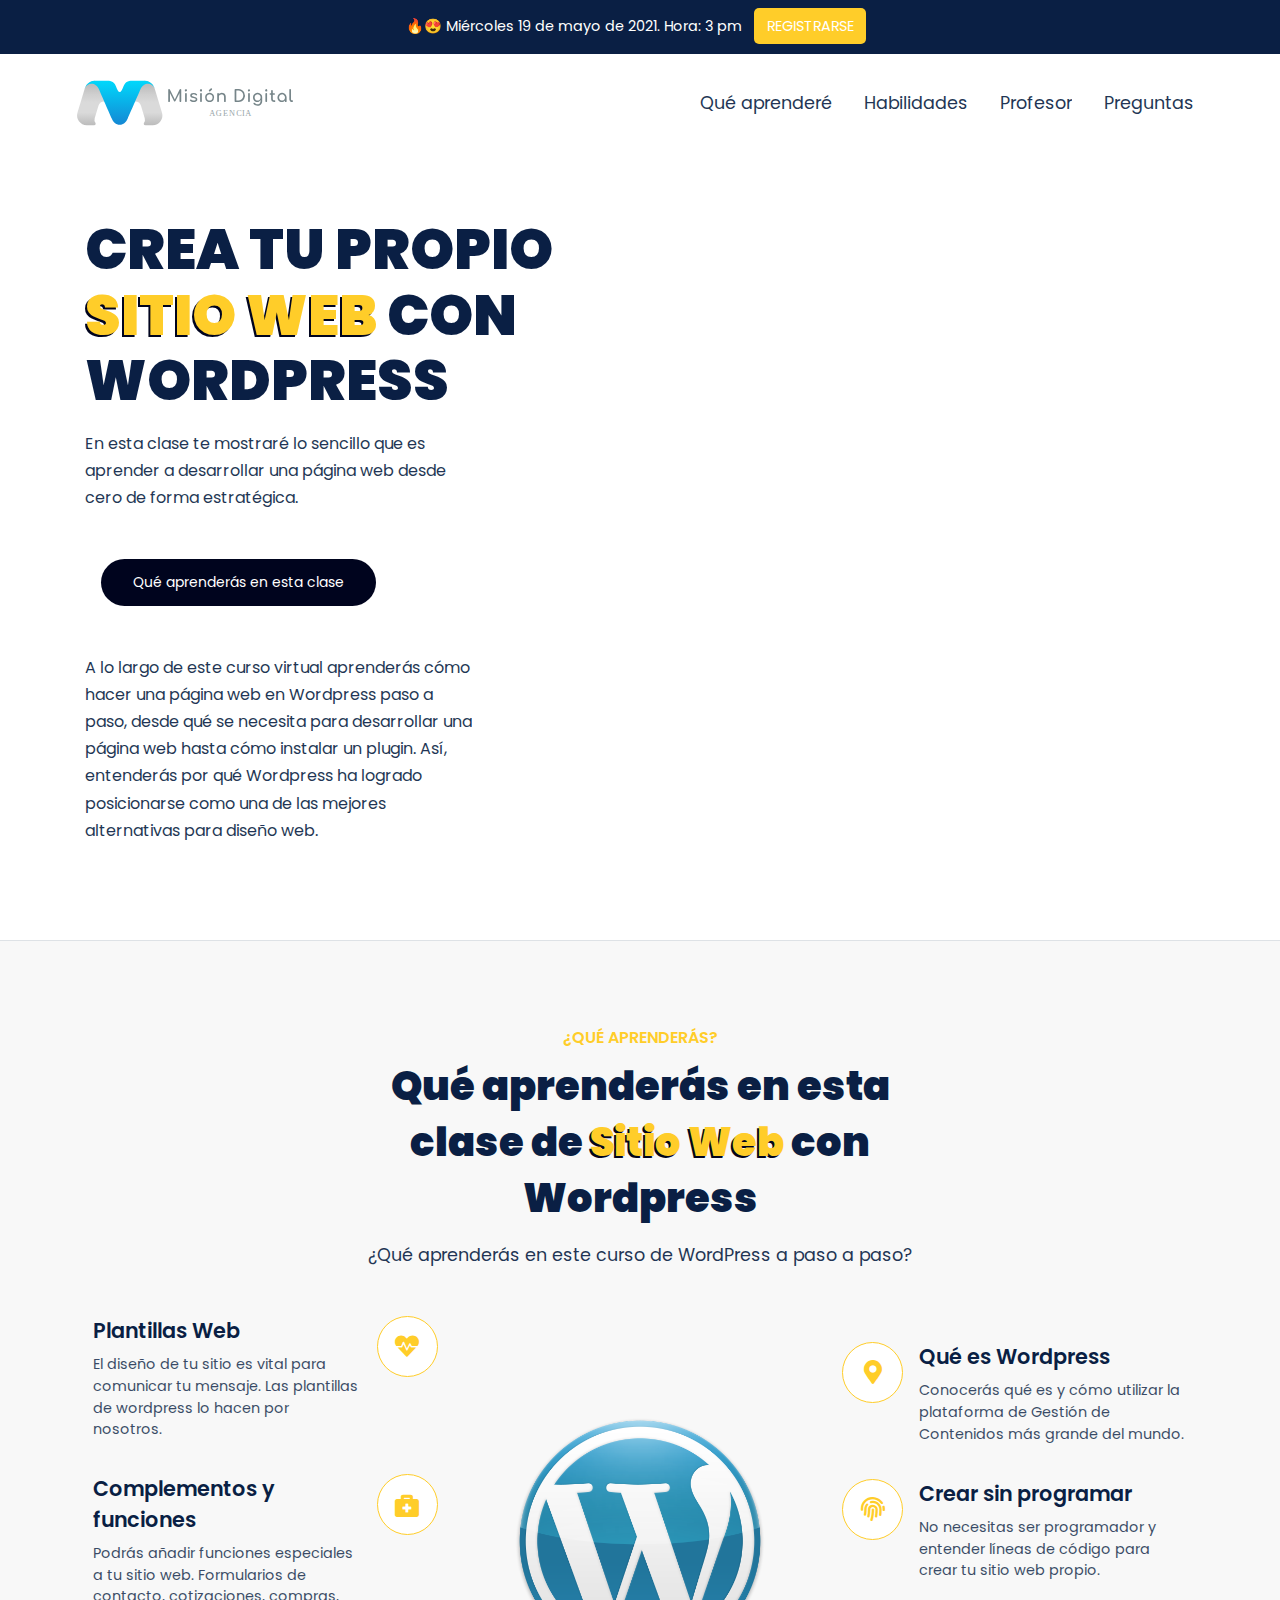
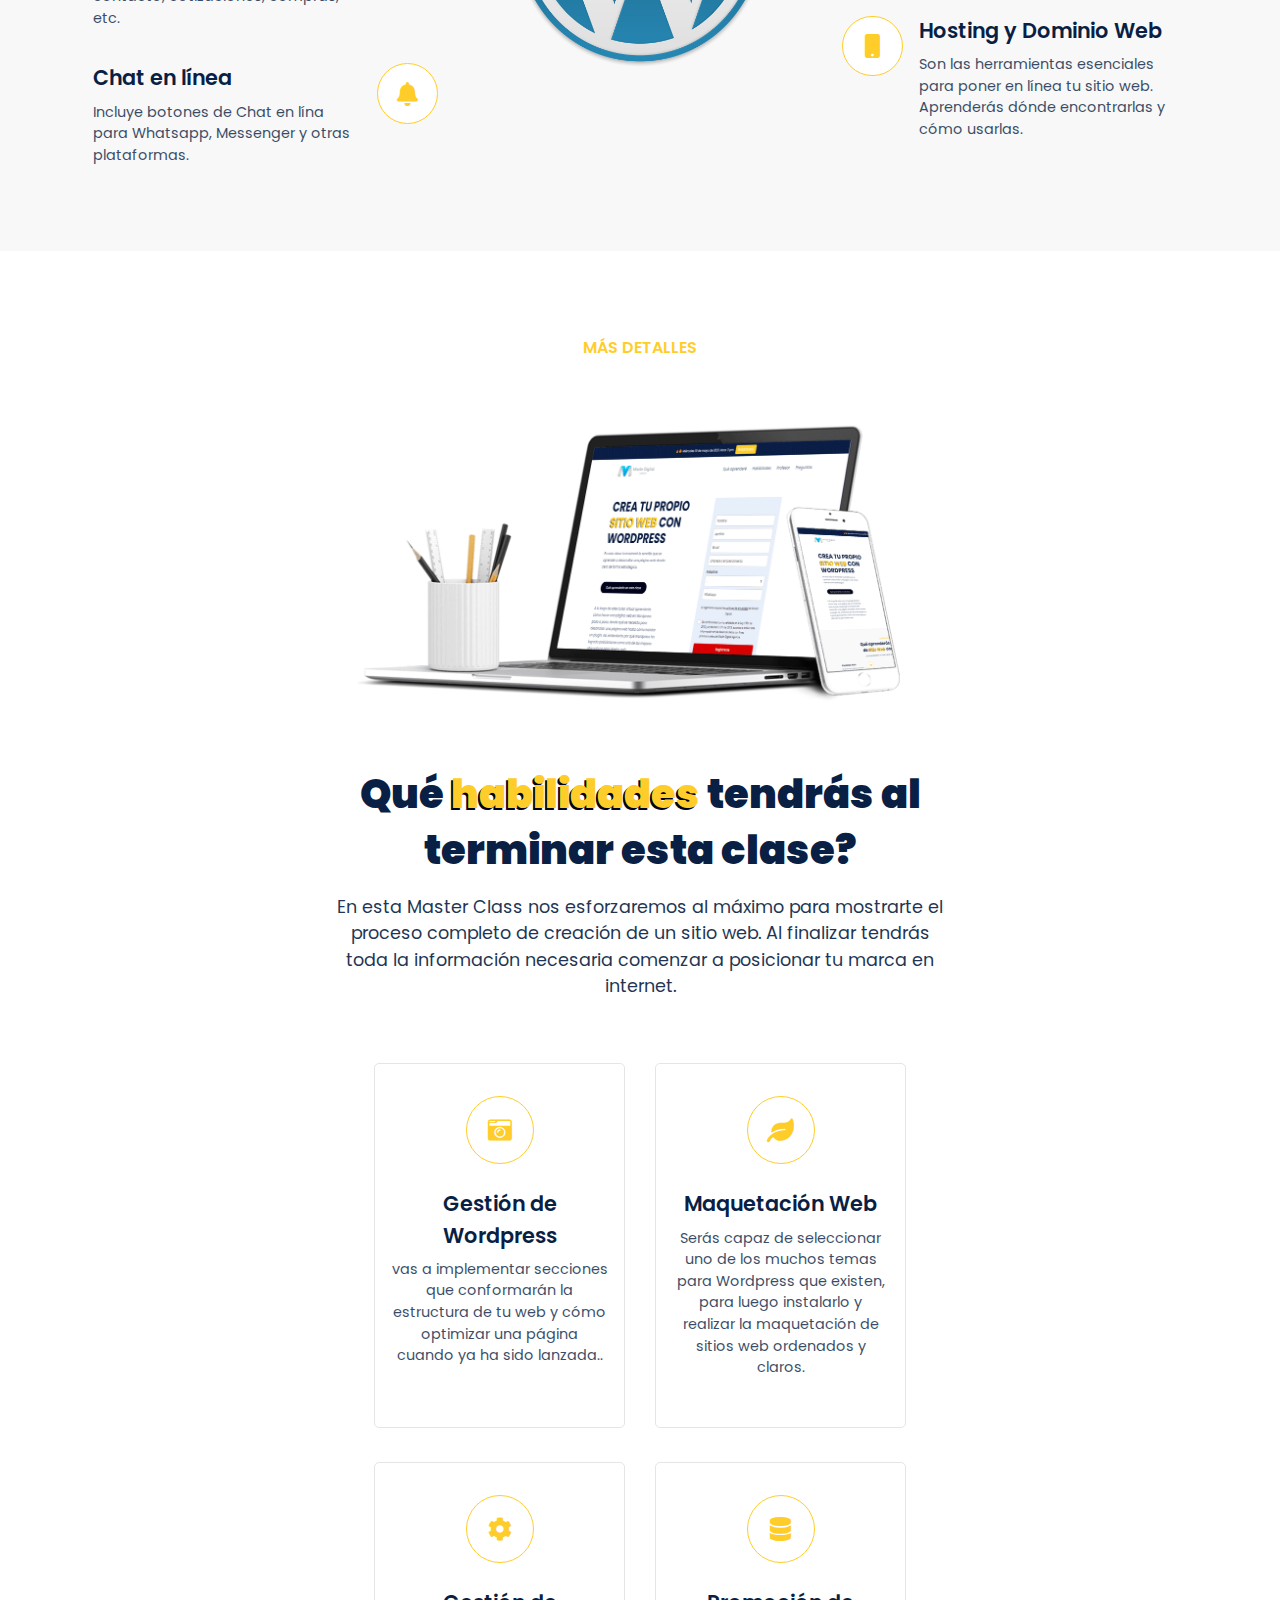
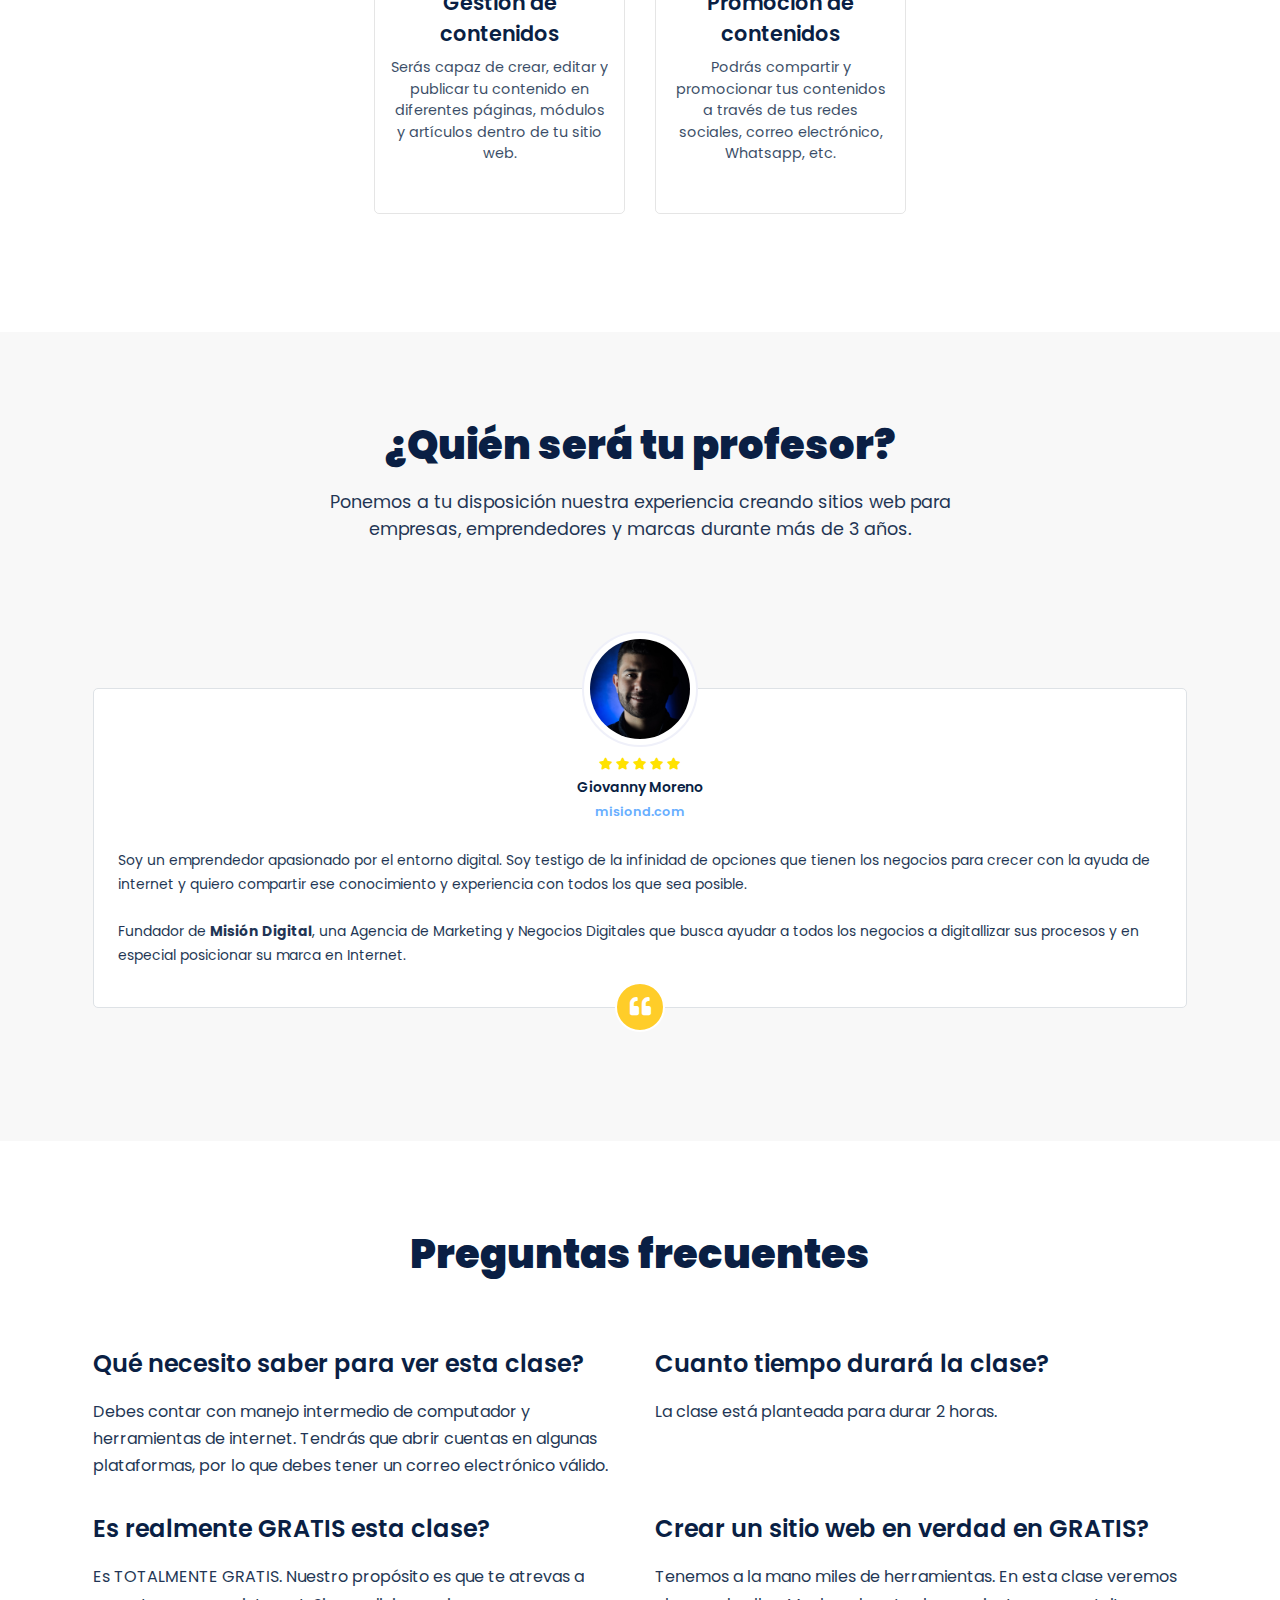
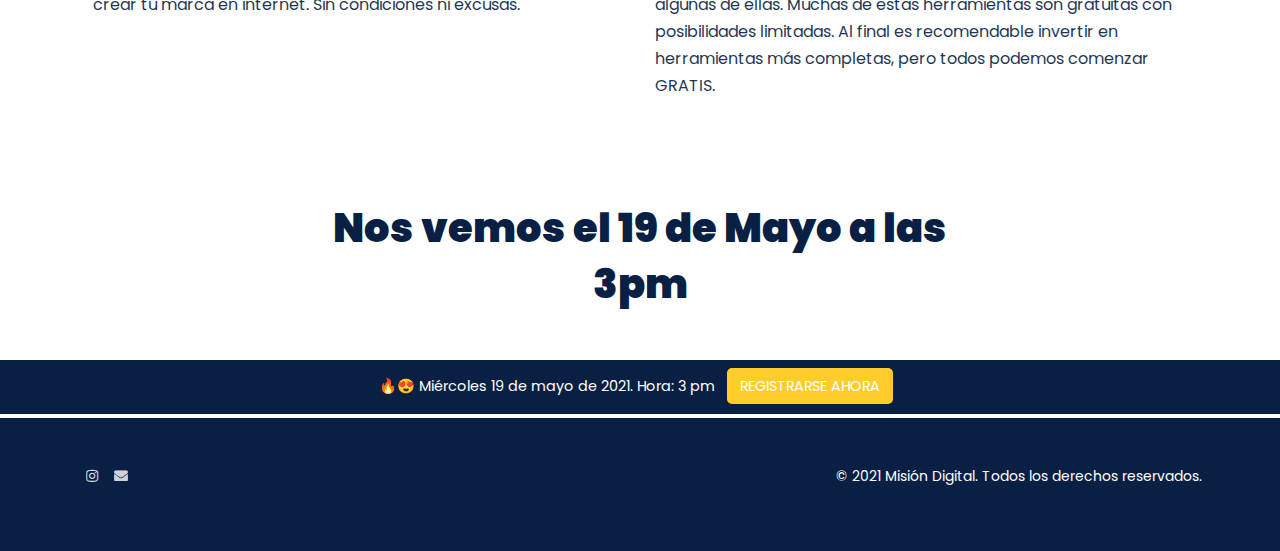
==== commit 314a4a33: "Update index.html" ====
--- a/index.html
+++ b/index.html
@@ -137,7 +137,7 @@
           </p>
         </div>
         <div  class="col-lg-5 mt-5 mt-lg-0 mx-0">
-          <div id="mailer-form" class="hero__img-container hero__img w-100">
+          <div id="mailer-form" >
             <div class="ml-form-embed "
               data-account="2270023:n9p2z0h9s6"
               data-form="3062510:d7i1p6">
@@ -365,9 +365,9 @@
           <div class="testimonial-card-1 mb-5">
             <p class="testimonial-card-1__paragraph mb-3">
               Soy un emprendedor apasionado por el entorno digital. Soy testigo de la infinidad de opciones que tienen
-              los negocios para crecer con la ayuda de internet y quiero compartir es conocimiento y experiencia con todos los que sea posible.<br><br>
-
-              Fundador de Misión Digital, una agencia de Marketing y negocios Digitales que busca ayudar a todos los negocios a
+              los negocios para crecer con la ayuda de internet y quiero compartir ese conocimiento y experiencia con todos los que sea posible.<br><br>
+
+              Fundador de <b>Misión Digital</b>, una Agencia de Marketing y Negocios Digitales que busca ayudar a todos los negocios a
               digitallizar sus procesos y en especial posicionar su marca en Internet.
             </p>
             <div class="block-20__person">
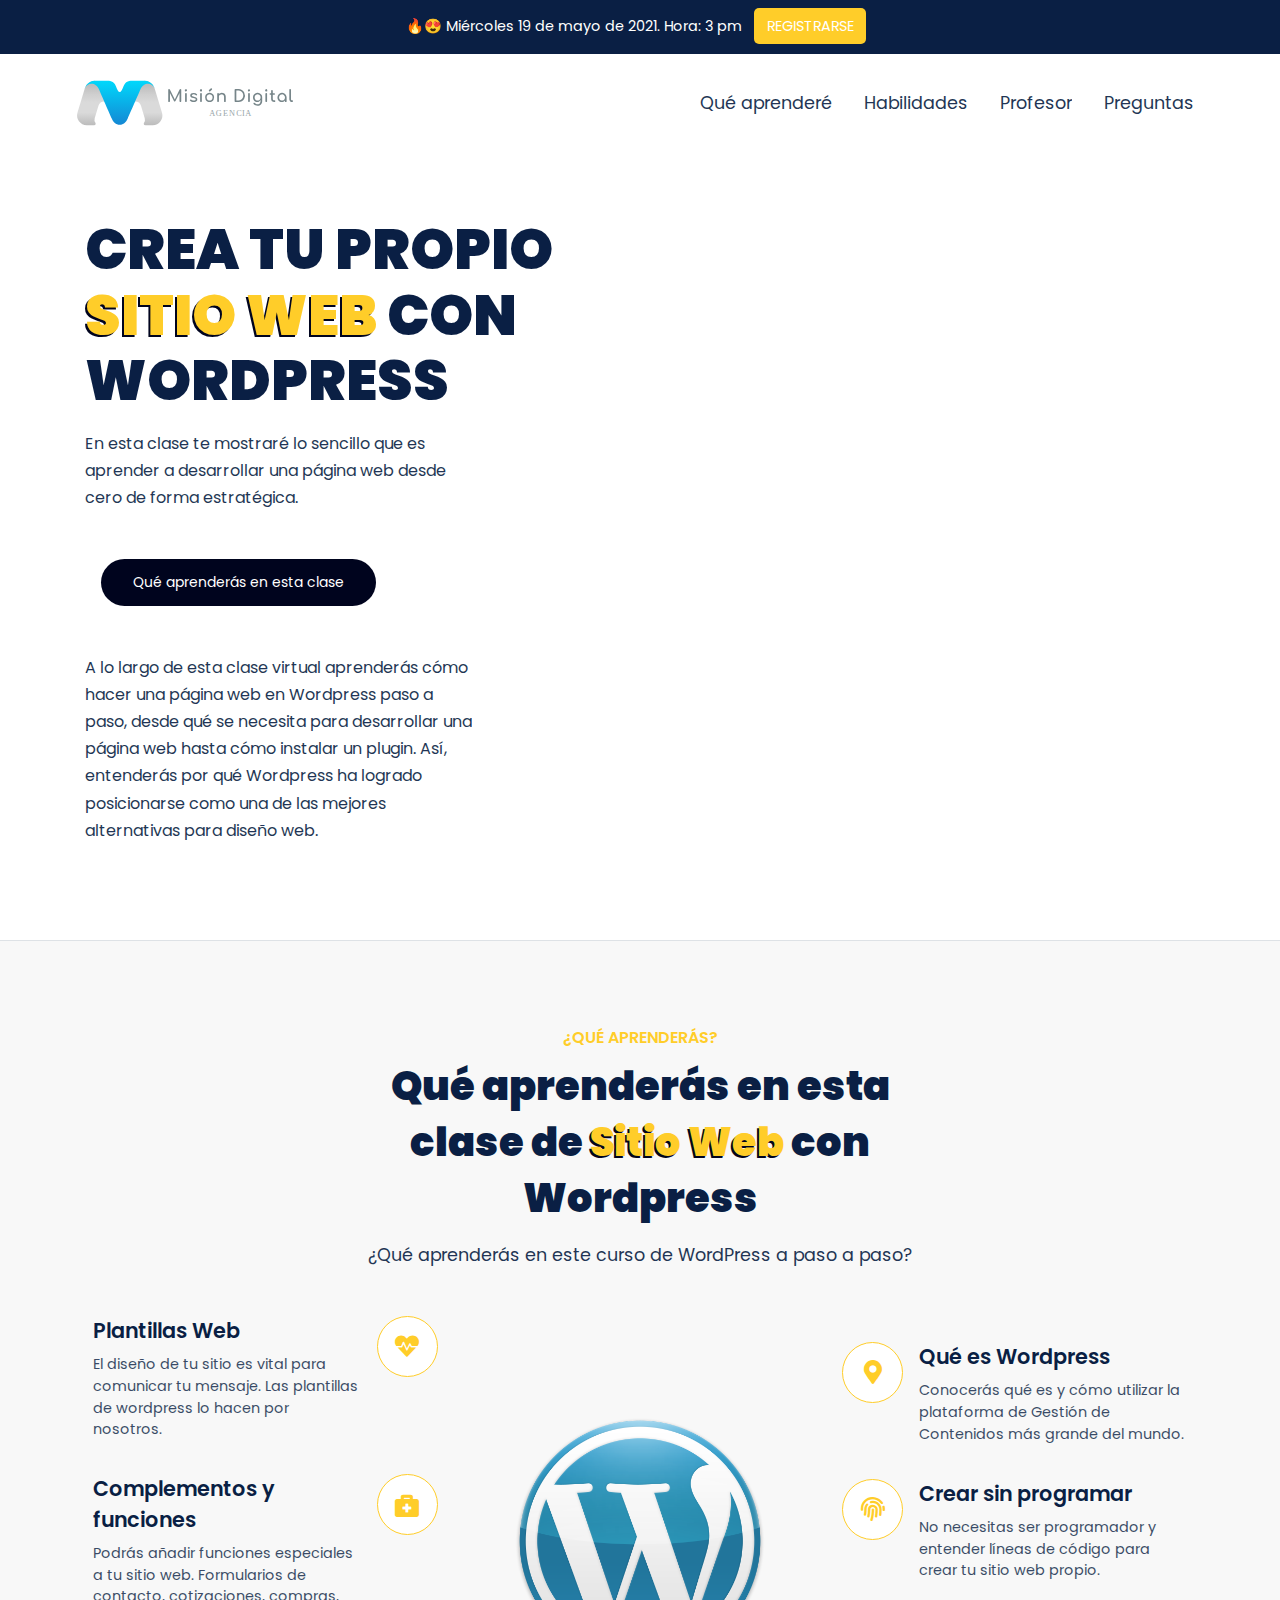
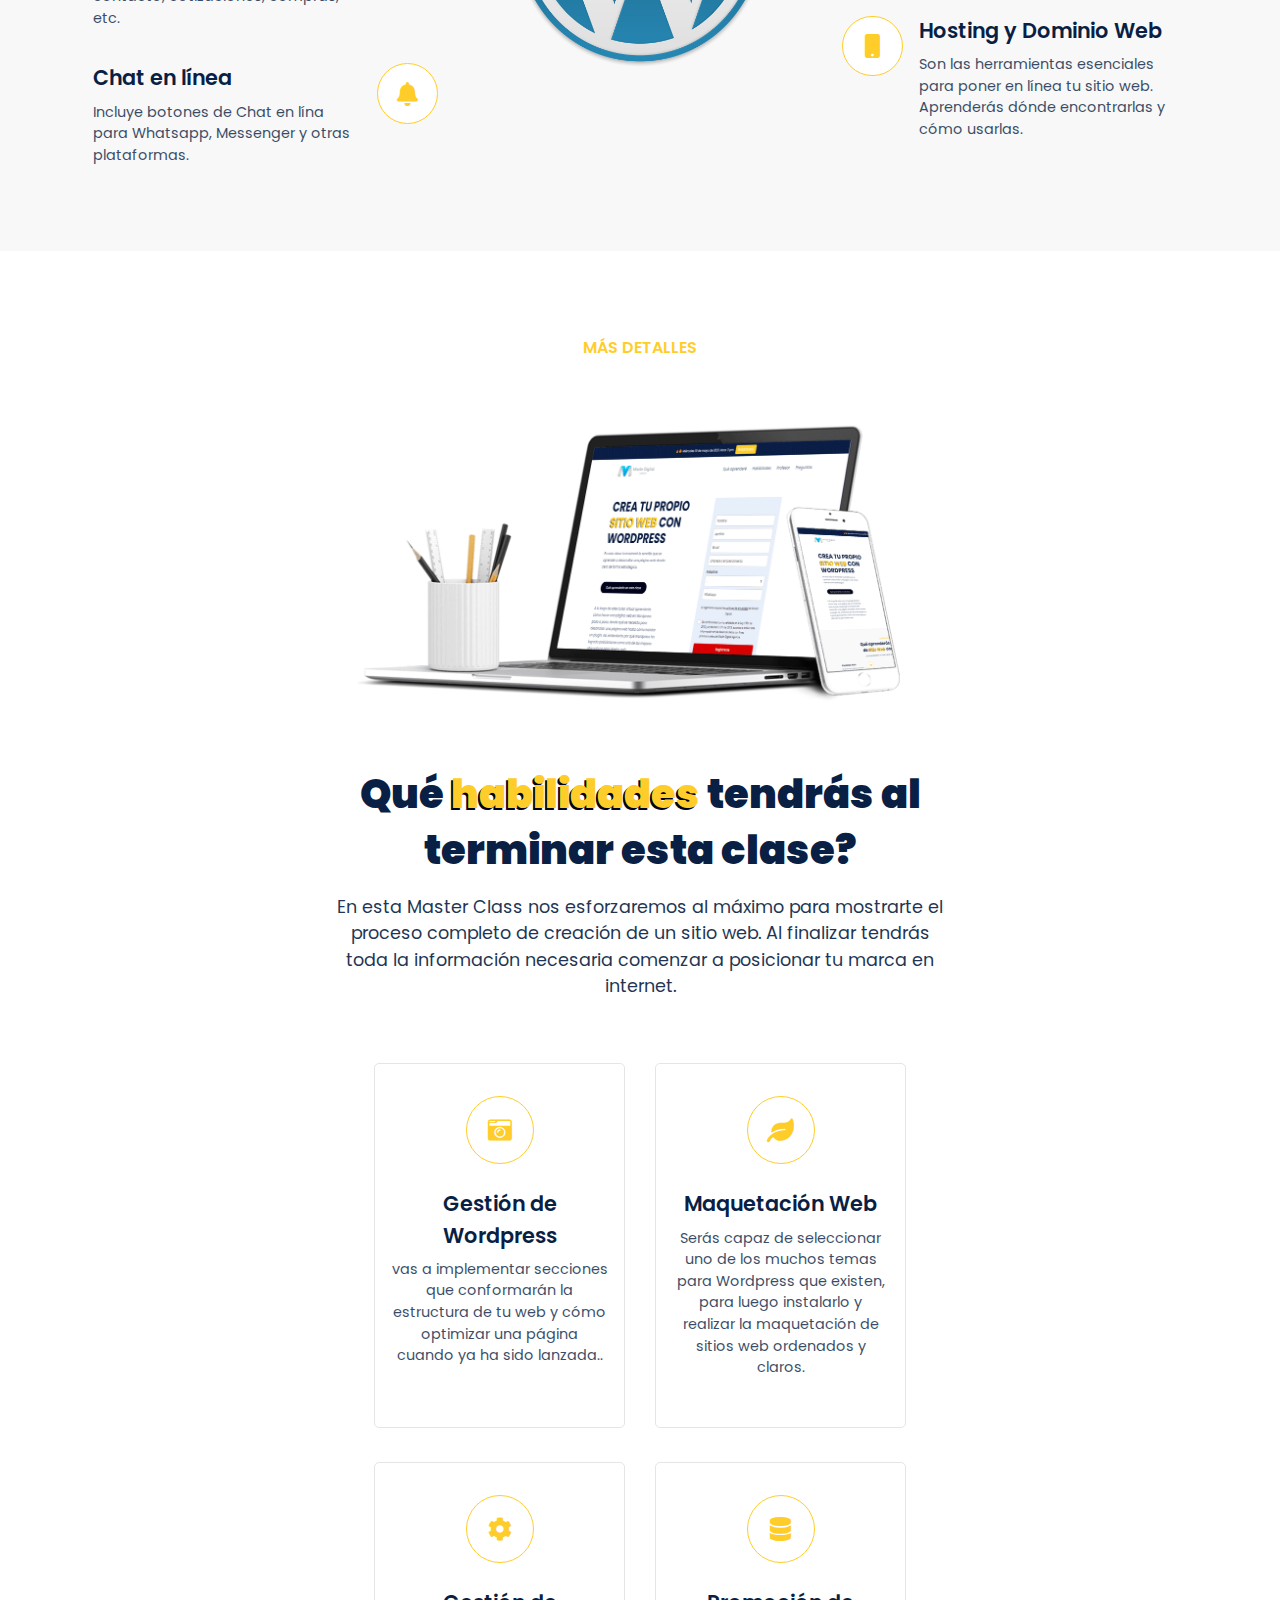
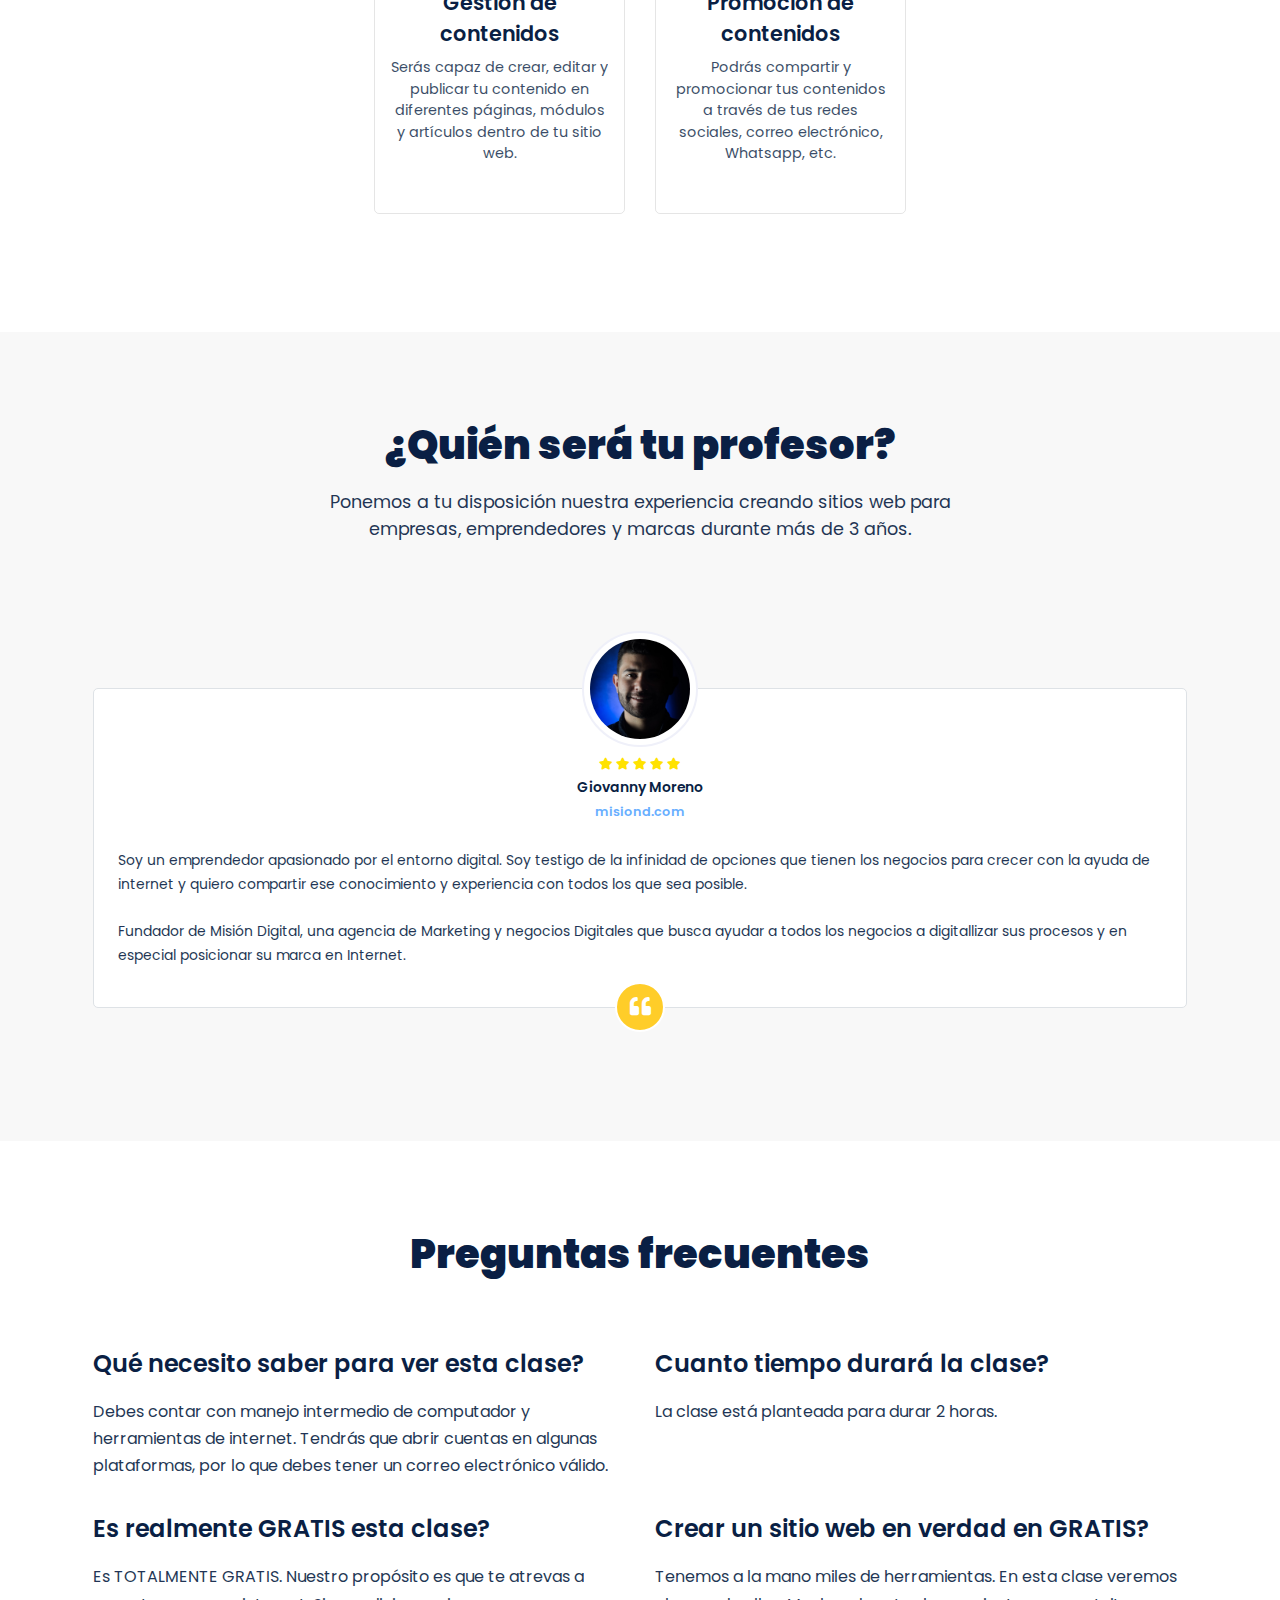
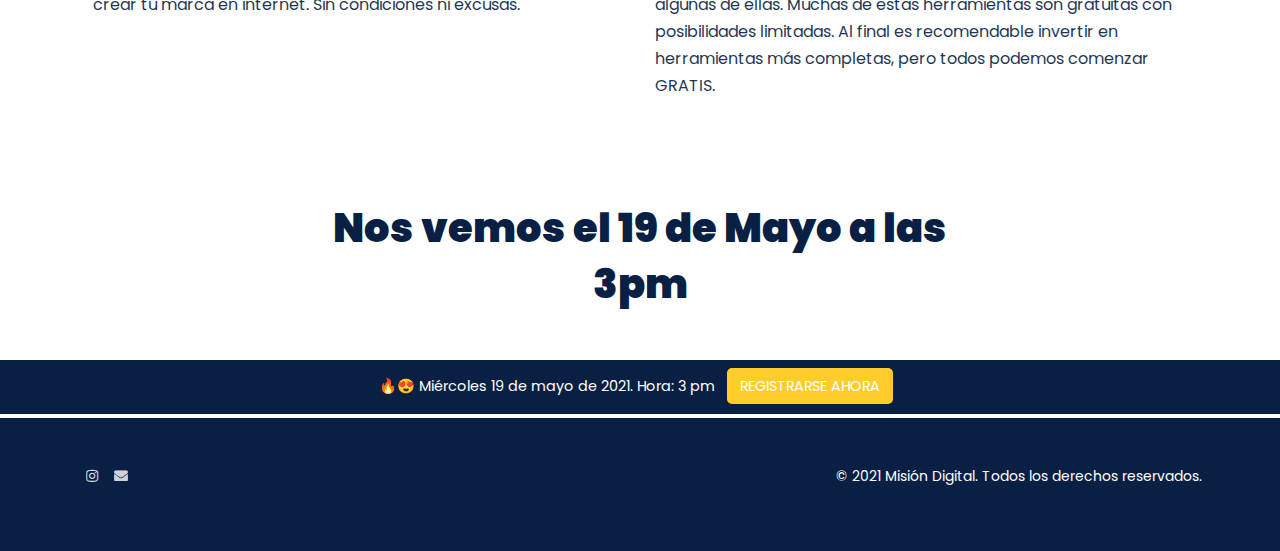
==== commit b8c77d14: "Add files via upload" ====
--- a/index.html
+++ b/index.html
@@ -14,7 +14,7 @@
     <meta property="og:title" content="Master Class Sitio Web con Wordpress" />
     <meta property="og:type" content="website" />
     <meta property="og:url" content="" />
-    <meta property="og:image" content="https://github.com/Gio-Moreno/masterclass-sitio-web/blob/main/assets/imgs/laptop.png?raw=true" />
+    <meta property="og:image" content="./assets/imgs/laptop.png" />
     
     <link rel="icon" href="./assets/imgs/laptop.png" type="image/png" />
 
@@ -129,14 +129,13 @@
             
               <a class="hero__btn btn btn-secondary animated mx-lg-3" href="#product">
                 Qué aprenderás en esta clase
-              </a>
-            
+              </a>            
           </div>
           <p class="hero__paragraph mt-5">
-            A lo largo de este curso virtual aprenderás cómo hacer una página web en Wordpress paso a paso, desde qué se necesita para desarrollar una página web hasta cómo instalar un plugin. Así, entenderás por qué Wordpress ha logrado posicionarse como una de las mejores alternativas para diseño web.
+            A lo largo de esta clase virtual aprenderás cómo hacer una página web en Wordpress paso a paso, desde qué se necesita para desarrollar una página web hasta cómo instalar un plugin. Así, entenderás por qué Wordpress ha logrado posicionarse como una de las mejores alternativas para diseño web.
           </p>
         </div>
-        <div  class="col-lg-5 mt-5 mt-lg-0 mx-0">
+        <div  class="col-lg-6 mt-5 mt-lg-0 mx-0">
           <div id="mailer-form" >
             <div class="ml-form-embed "
               data-account="2270023:n9p2z0h9s6"
@@ -367,7 +366,7 @@
               Soy un emprendedor apasionado por el entorno digital. Soy testigo de la infinidad de opciones que tienen
               los negocios para crecer con la ayuda de internet y quiero compartir ese conocimiento y experiencia con todos los que sea posible.<br><br>
 
-              Fundador de <b>Misión Digital</b>, una Agencia de Marketing y Negocios Digitales que busca ayudar a todos los negocios a
+              Fundador de Misión Digital, una agencia de Marketing y negocios Digitales que busca ayudar a todos los negocios a
               digitallizar sus procesos y en especial posicionar su marca en Internet.
             </p>
             <div class="block-20__person">
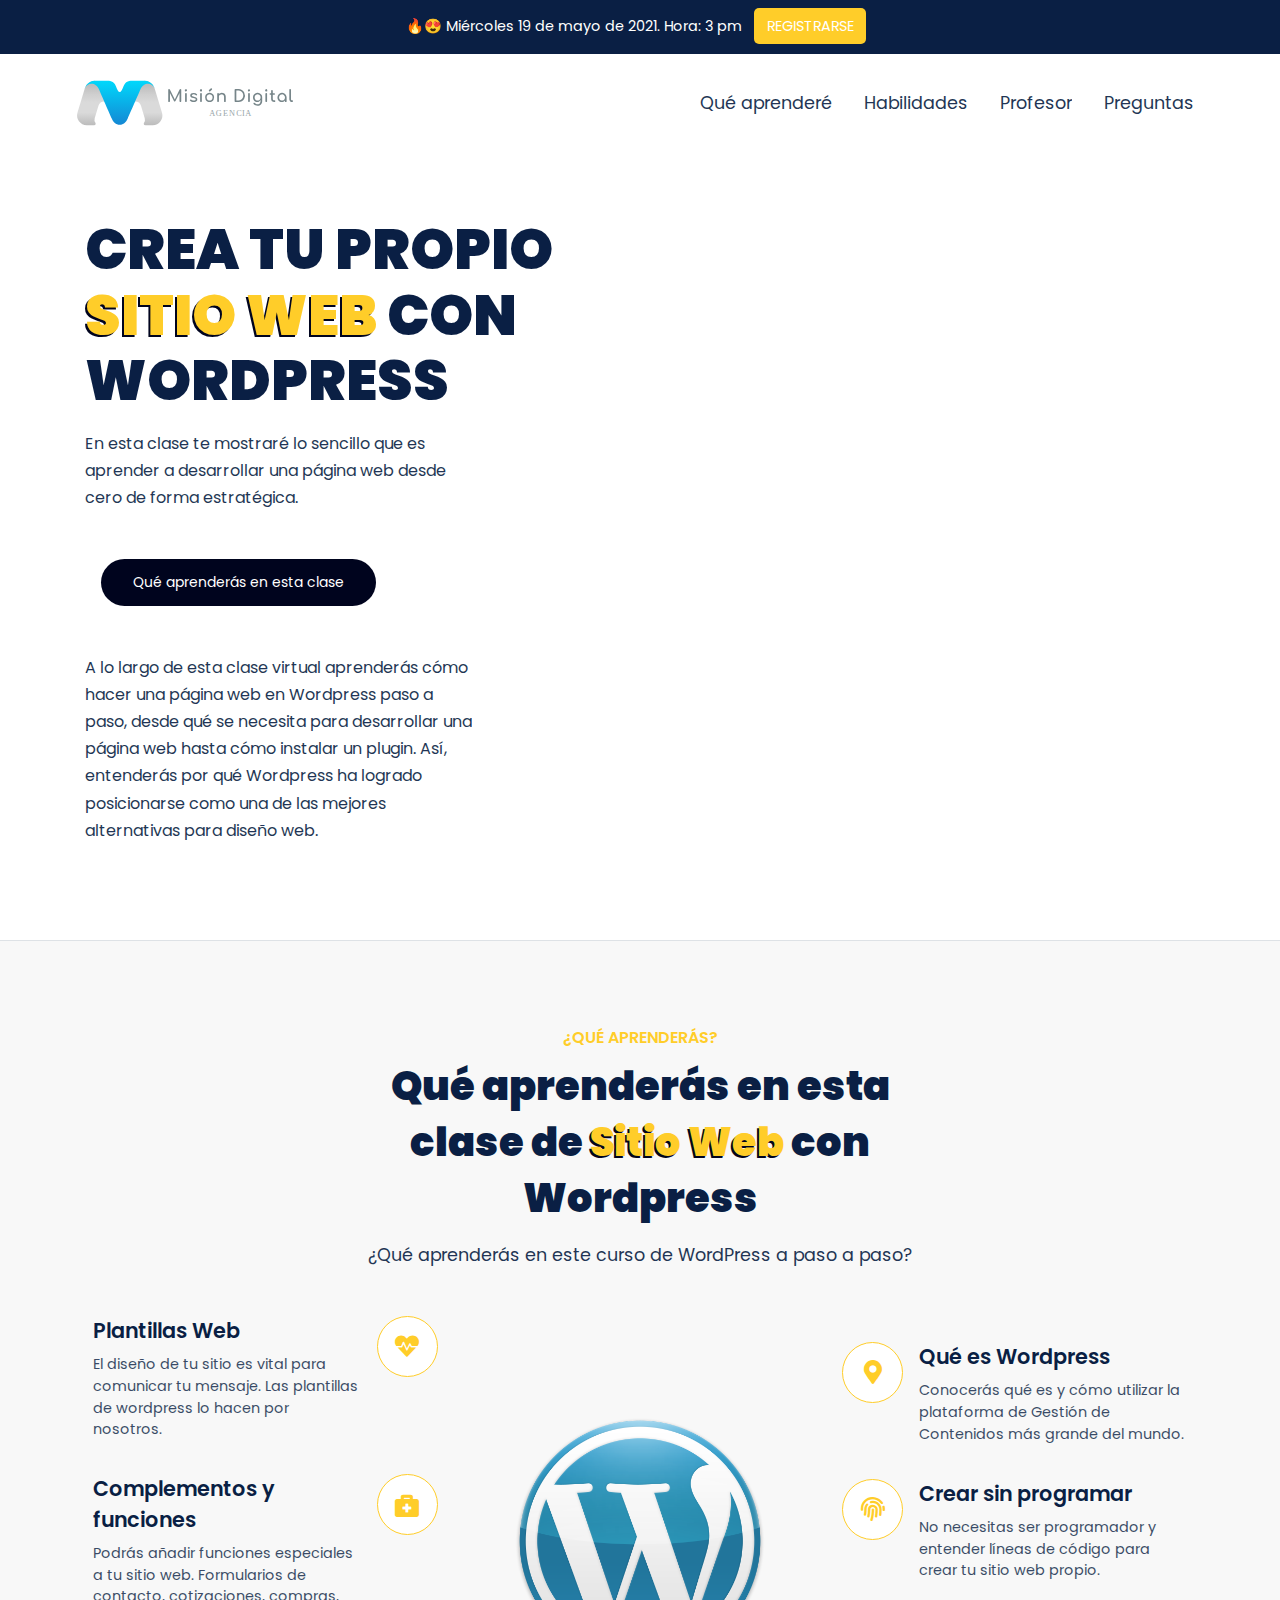
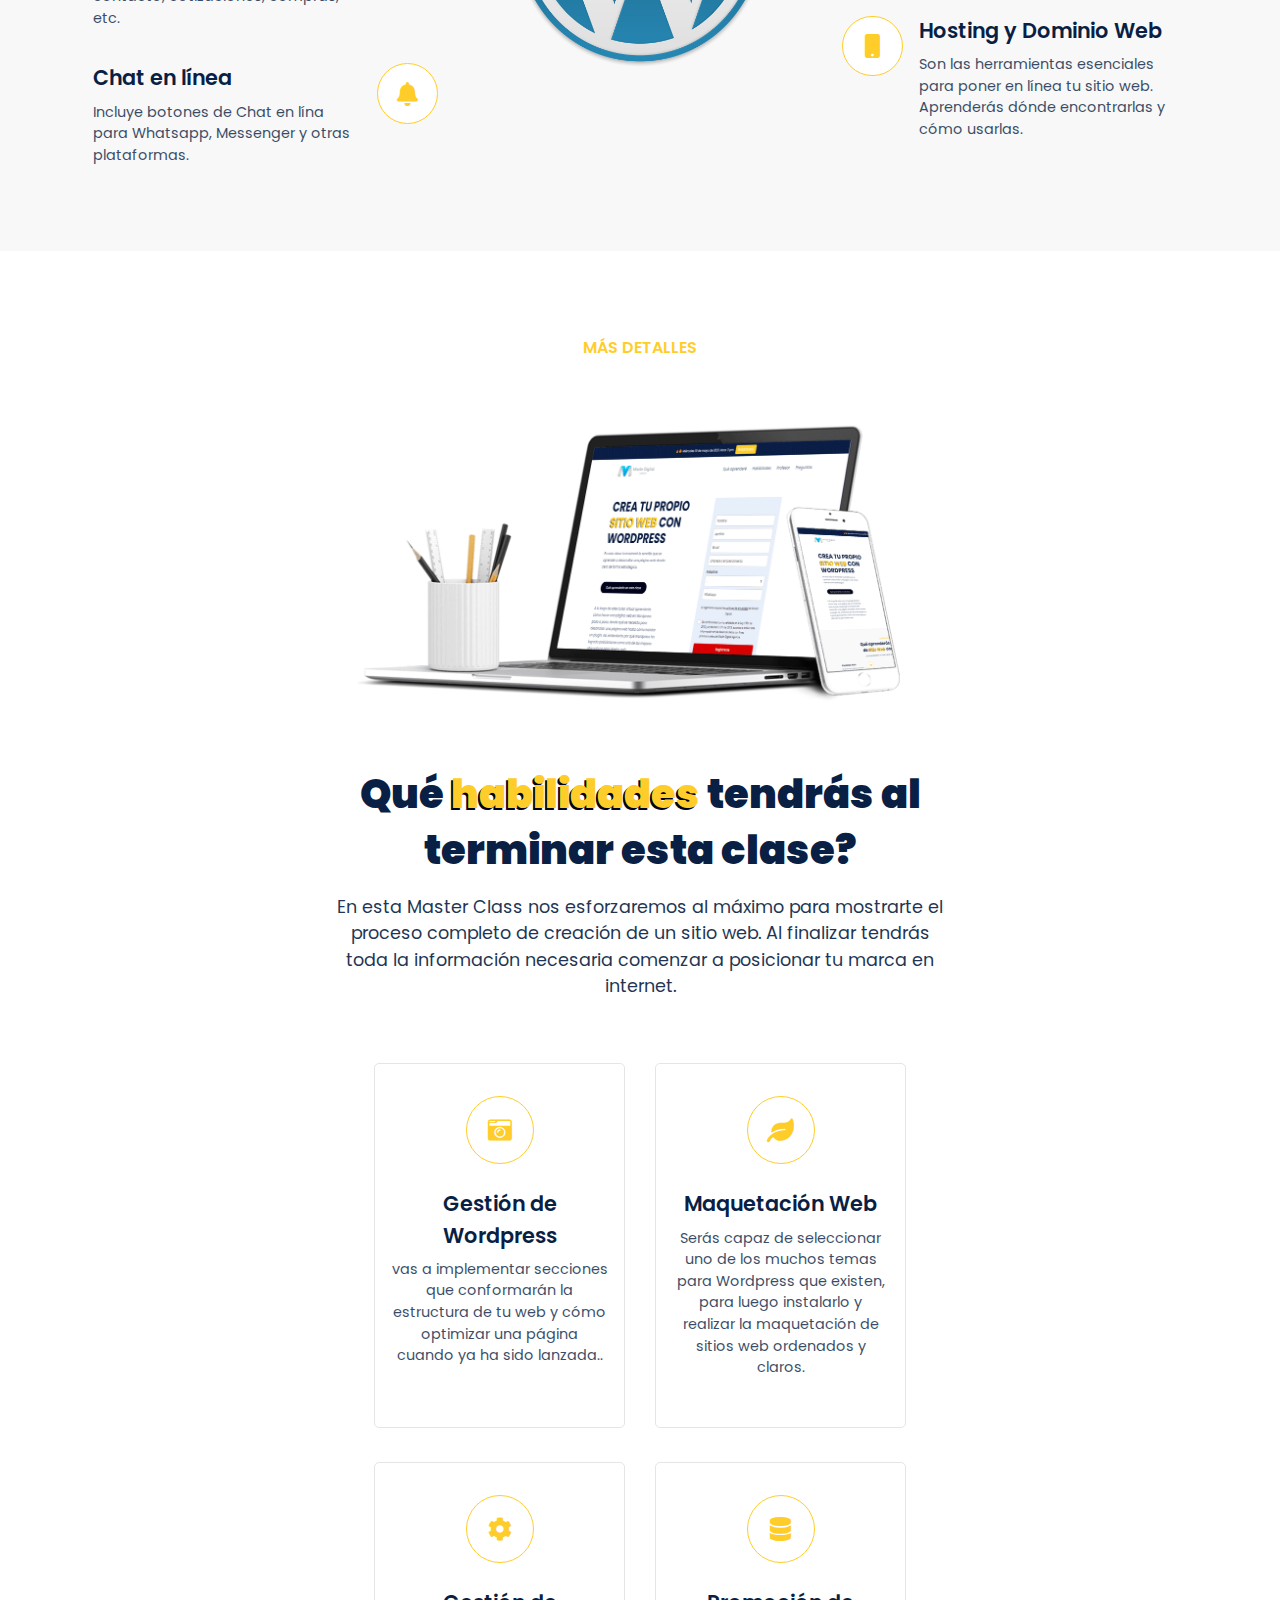
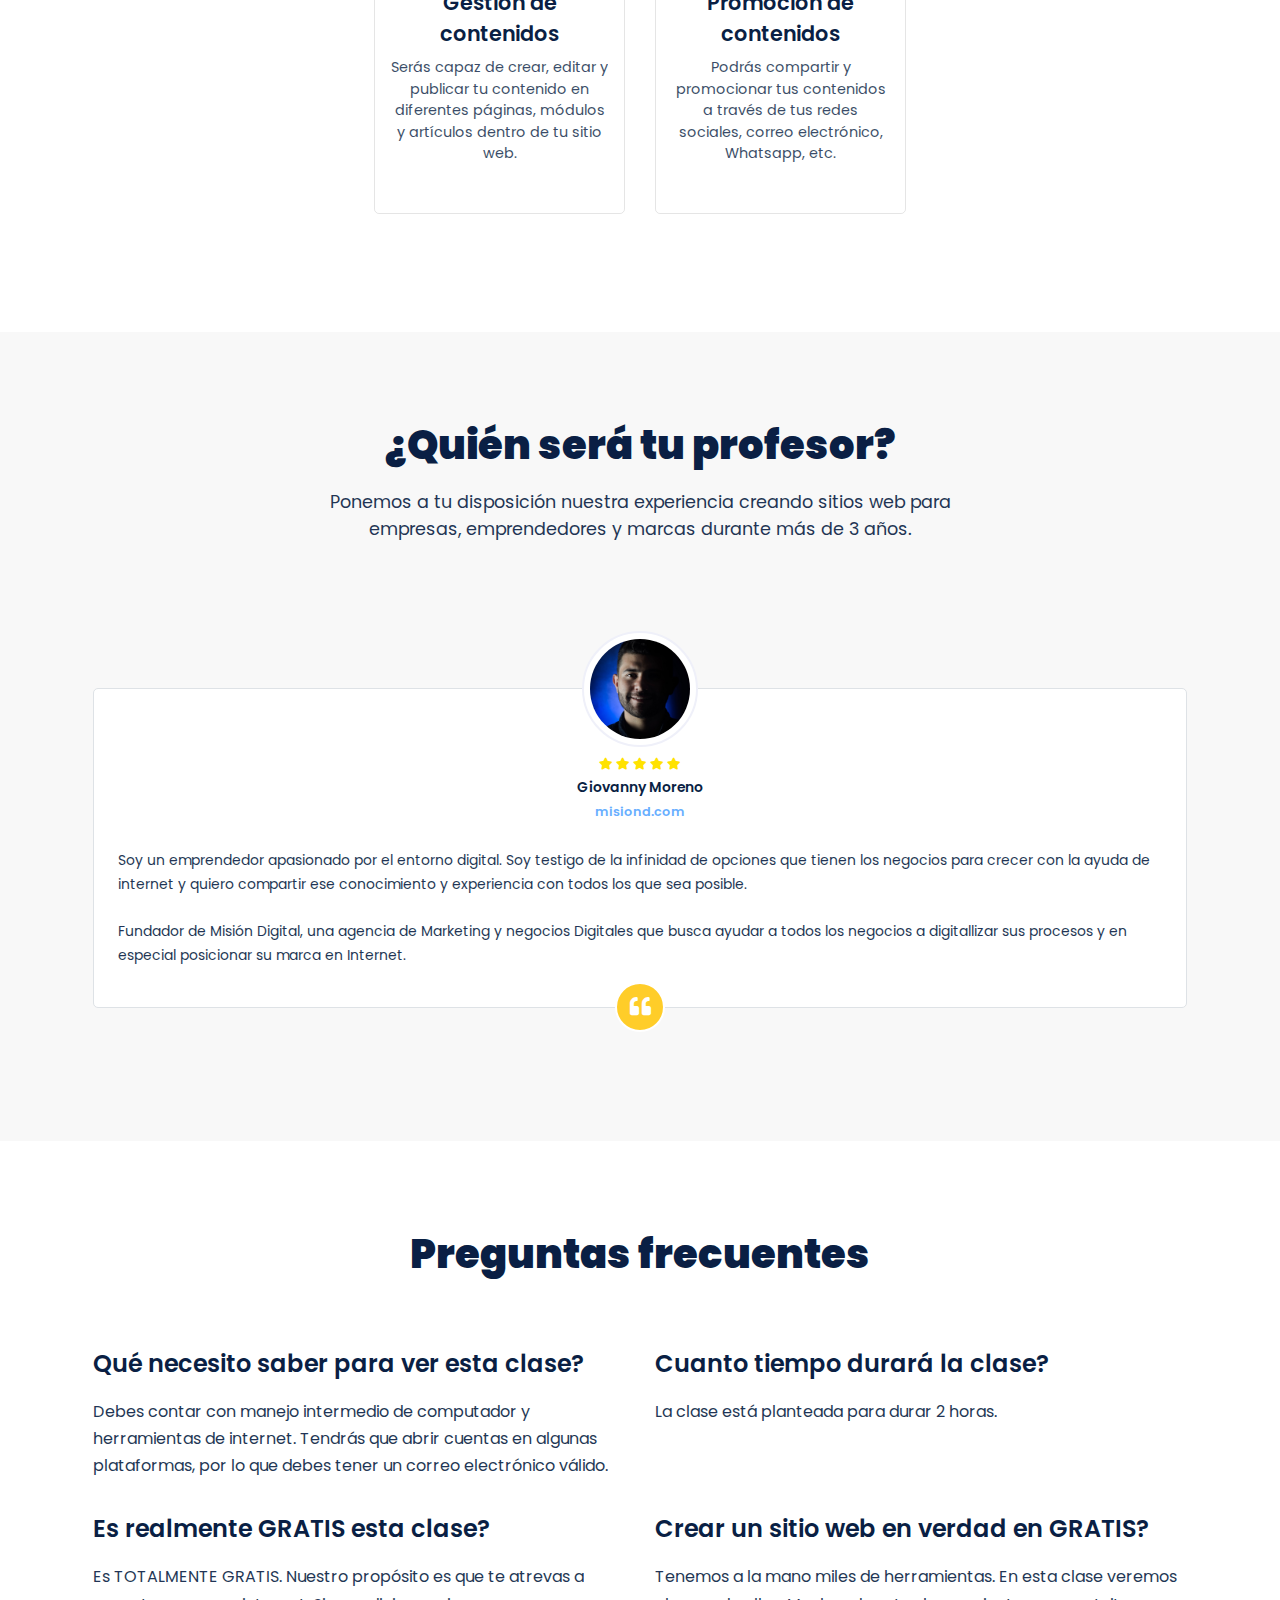
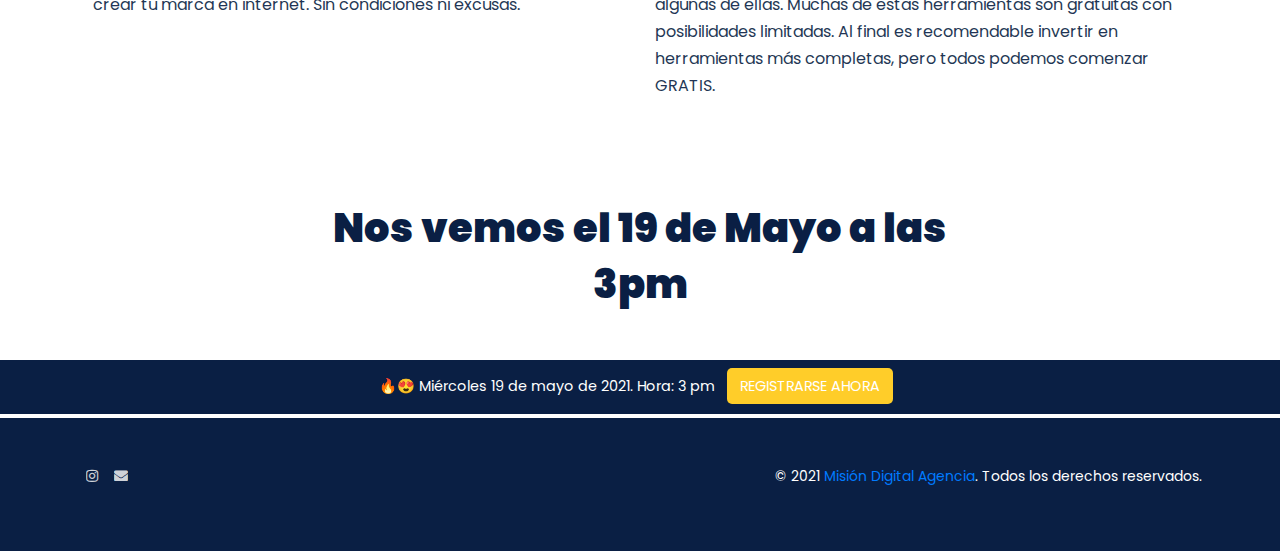
==== commit 710b0a01: "Update index.html" ====
--- a/index.html
+++ b/index.html
@@ -13,8 +13,10 @@
     <meta name="dcterms.rightsHolder" content="Giovanny Moreno Marketing Digital" />
     <meta property="og:title" content="Master Class Sitio Web con Wordpress" />
     <meta property="og:type" content="website" />
-    <meta property="og:url" content="" />
-    <meta property="og:image" content="./assets/imgs/laptop.png" />
+    <meta property="fb:app_id" content="635642317379294" />
+    <meta property="og:url" content="https://gio-moreno.github.io/masterclass-sitio-web/" />
+    <meta property="og:description" content="Clase gratis para crear un sitio web profesional con wordpress. El sistema de gestión de contenidos más grande del mundo." />
+    <meta property="og:image" content="https://github.com/Gio-Moreno/masterclass-sitio-web/blob/main/assets/imgs/laptop.png?raw=true" />
     
     <link rel="icon" href="./assets/imgs/laptop.png" type="image/png" />
 
@@ -502,7 +504,7 @@
             </li>
           </ul>
         </div>
-        <p class="block-41__copyrights">&copy; 2021 Misión Digital. Todos los derechos reservados.</p>
+        <p class="block-41__copyrights">&copy; 2021 <a href="https://misiondigitalagencia.com" target="_blank">Misión Digital Agencia</a>. Todos los derechos reservados.</p>
       </div>
     </div>
   </div>
